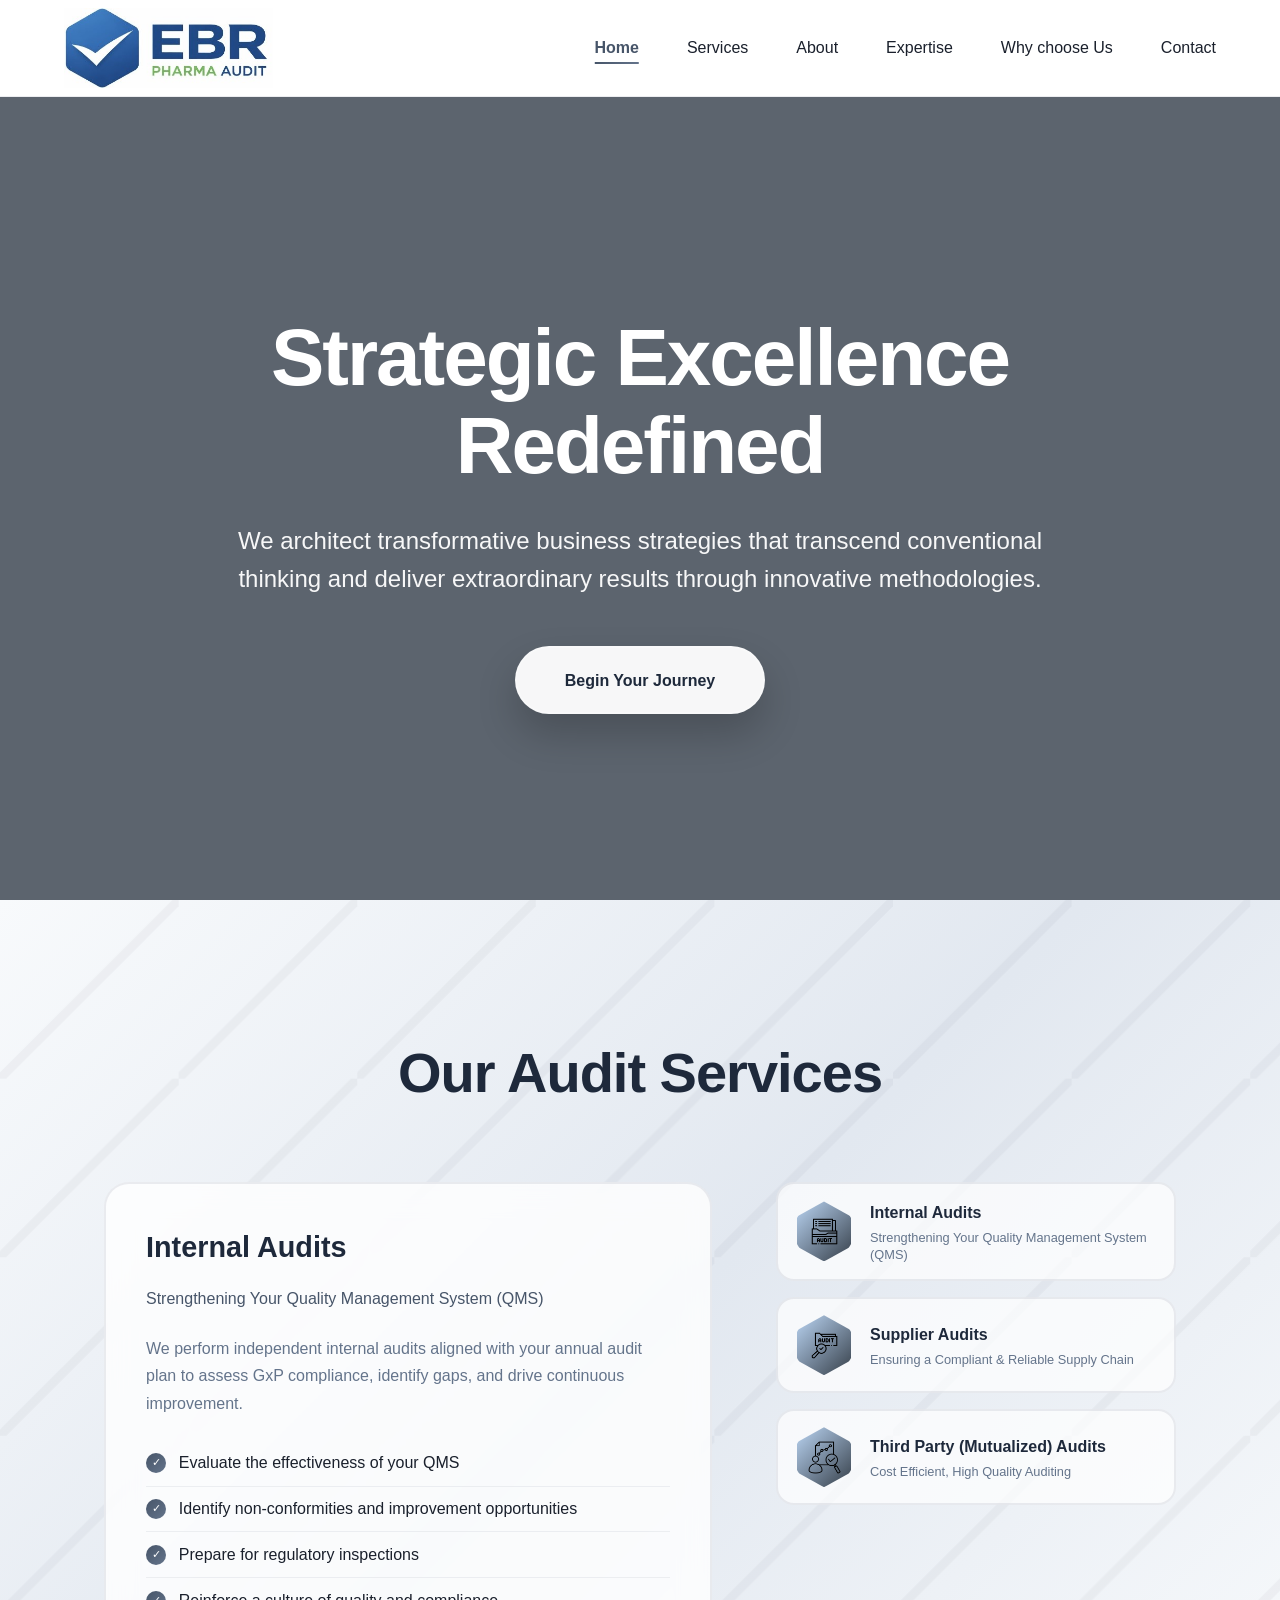
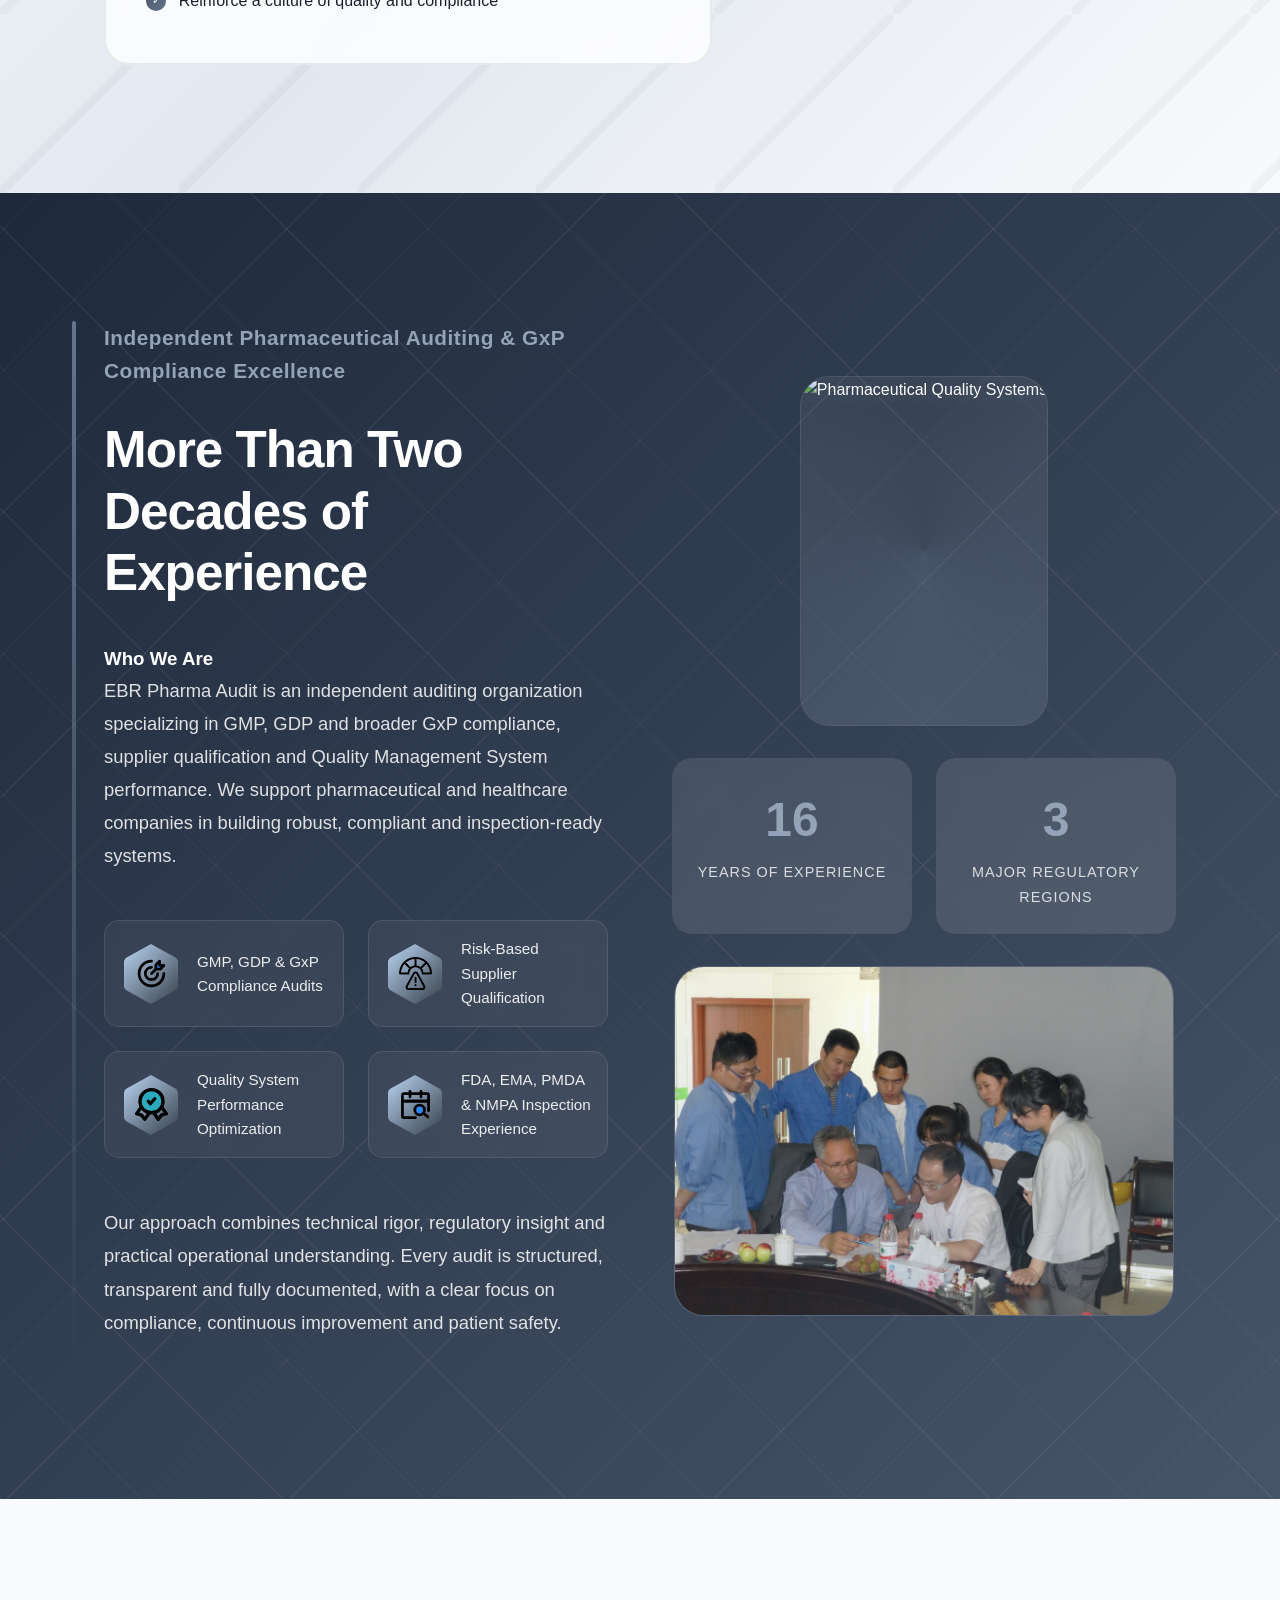
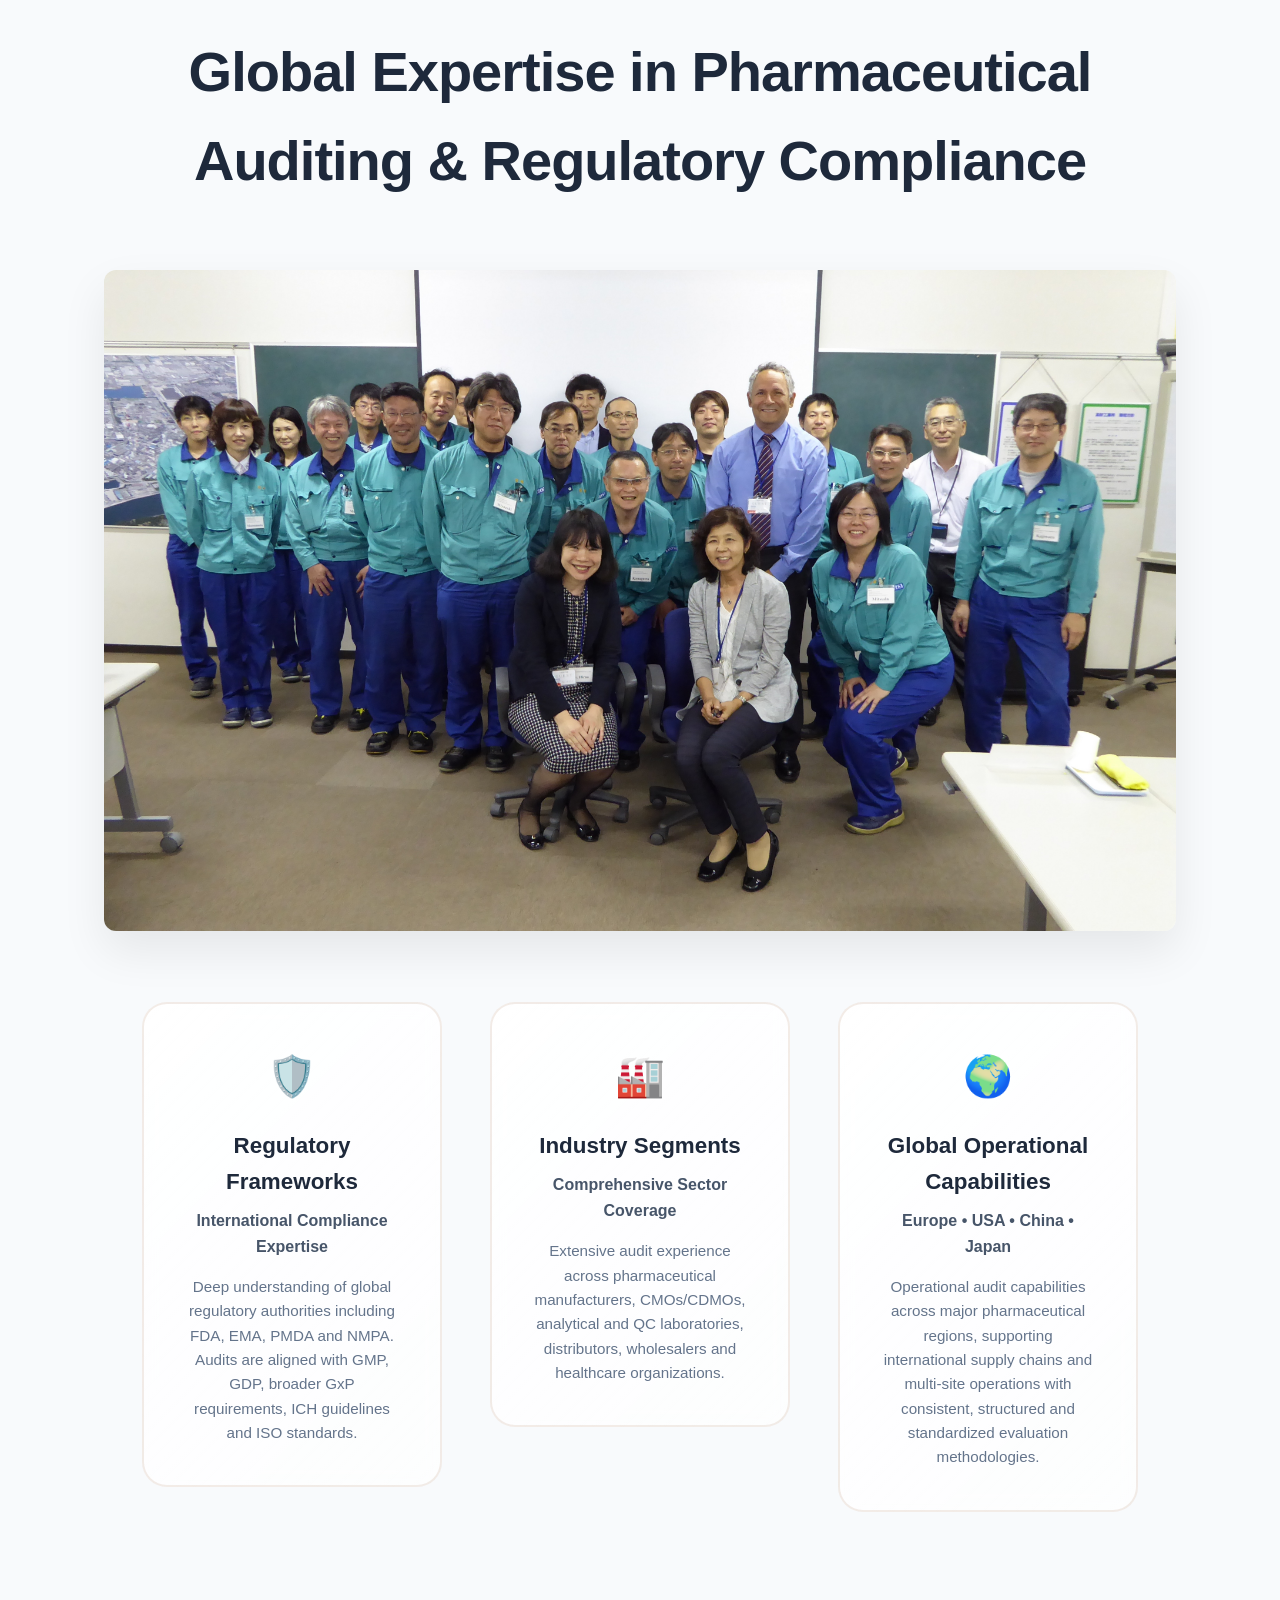
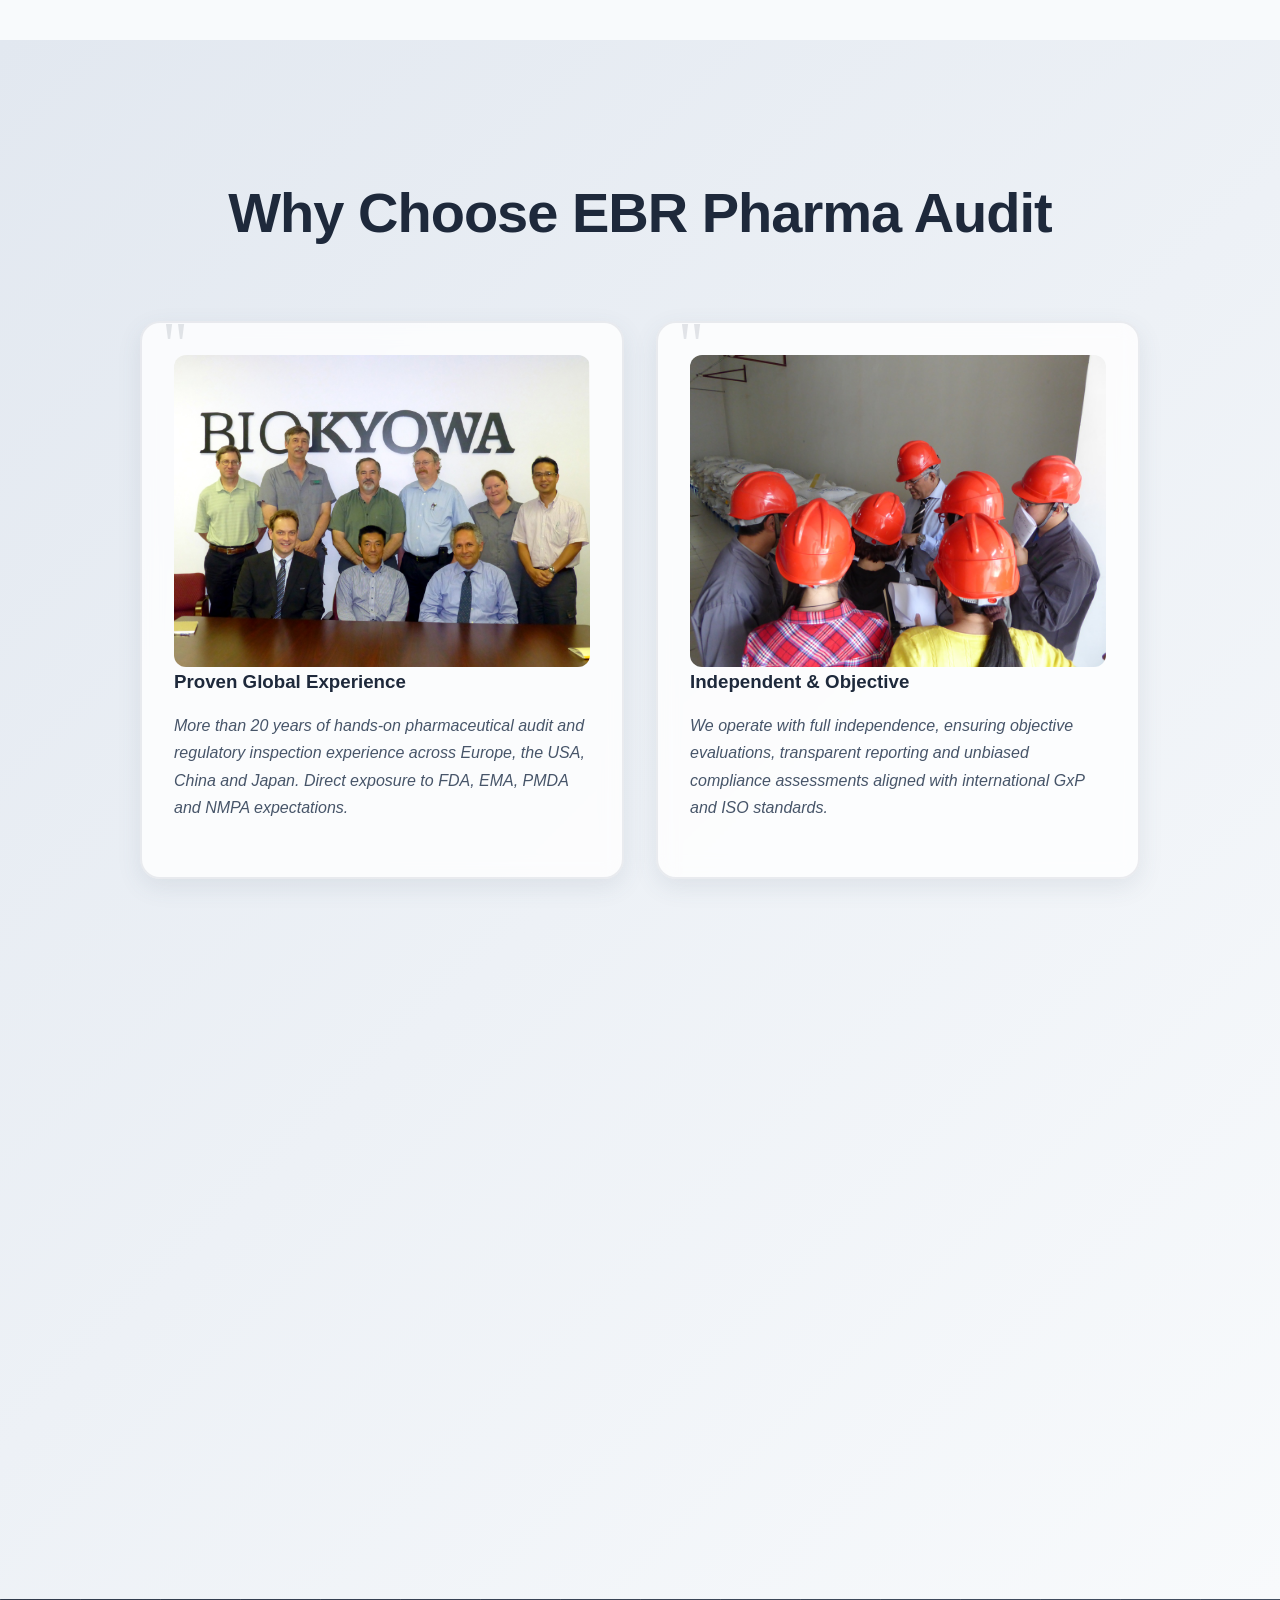
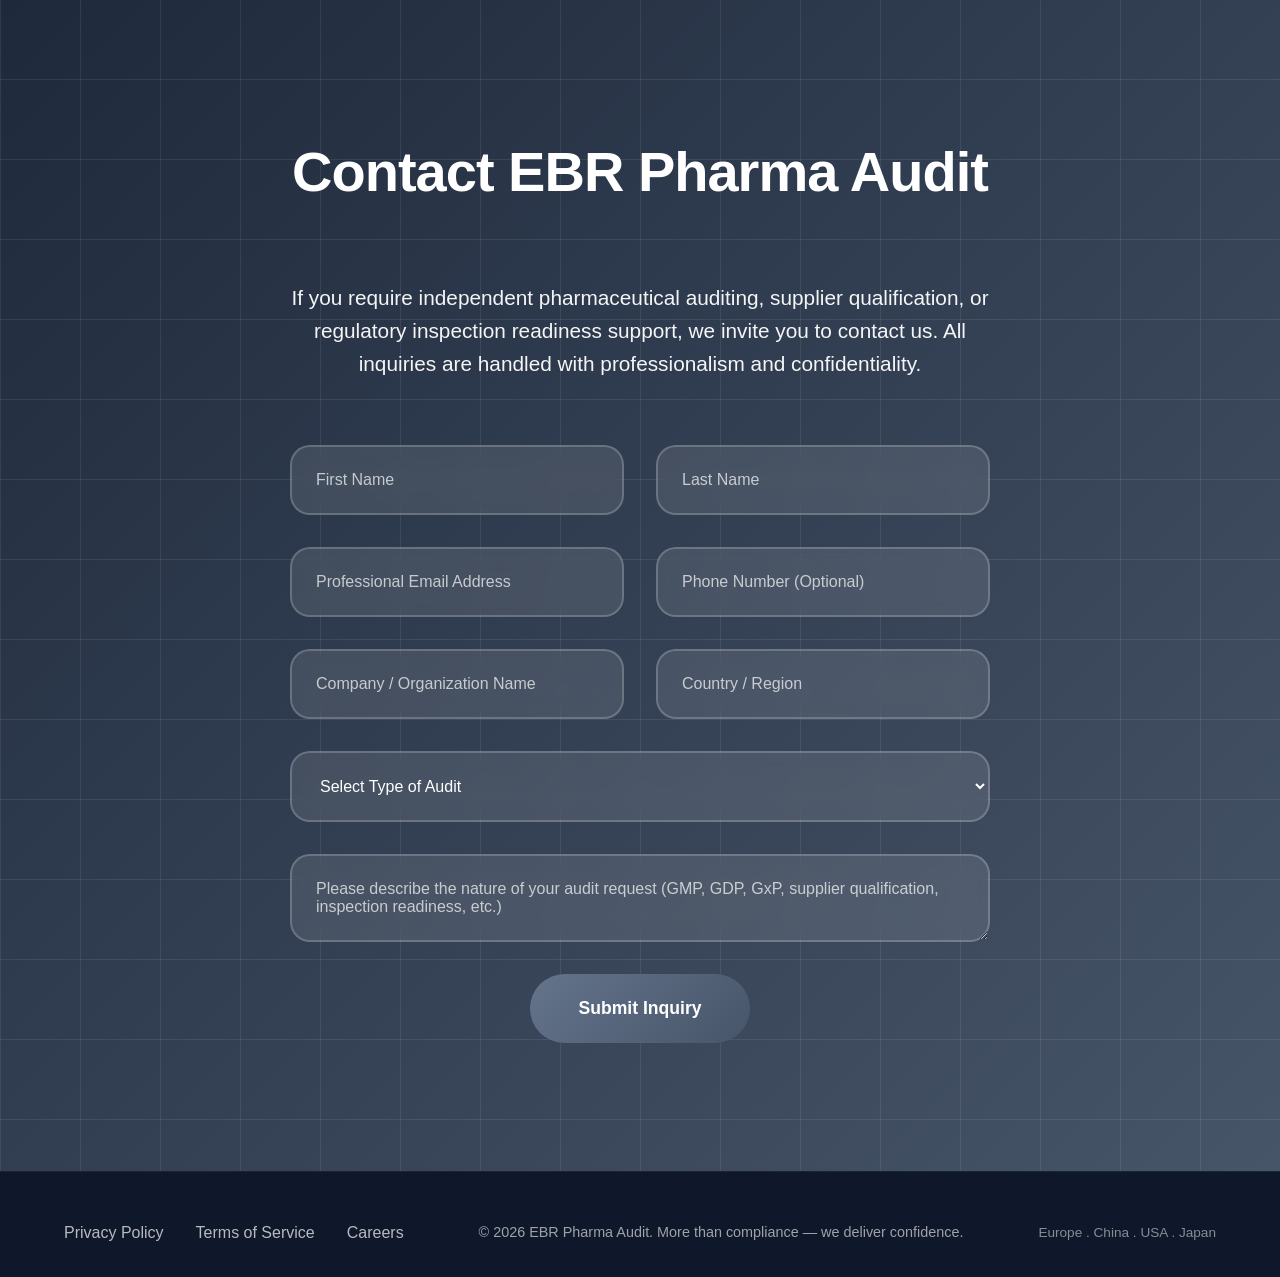
==== index.html @ 4304ccd1 "Add files via upload" ====
<!DOCTYPE html>
<html lang="en">

<head>
    <meta charset="UTF-8">
    <meta name="viewport" content="width=device-width, initial-scale=1.0">
    <title>>EBR Pharma Audit | GxP Compliance & Quality Systems</title>
    <link rel="stylesheet" href="tooplate-strategic-style.css">
</head>
<!--i had ti import teh script file again in teh beginning so it don't luggggggg in the end when editiing the formulat section 
<script src="tooplate-strategic-scripts.js"></script>  -->

<body>
    <!-- Navigation -->
    <nav class="navbar">
        <div class="nav-container">
            <a href="#home" class="logo">
                <img src="images/logo1.JPG" alt="EBR Pharma Audit Logo" class="logo-img">
            </a>

            <ul class="nav-links">
                <li><a href="#home">Home</a></li>
                <li><a href="#services">Services</a></li>
                <li><a href="#about">About</a></li>
                <li><a href="#expertises">Expertise</a></li>
                <li><a href="#why-us">Why choose Us </a></li>
                <li><a href="#contact">Contact</a></li>
            </ul>
            <div class="mobile-menu">
                <span></span>
                <span></span>
                <span></span>
            </div>
        </div>
    </nav>

    <!-- Hero Section -->
    <section id="home" class="hero">
        <video autoplay muted loop playsinline class="hero-video">
            <source src="images/Particles Blue Bokeh Dust Abstract Light Motion Titles Cinematic Background Loop 4K.mp4"
                type="video/mp4">
            Your browser does not support the video tag.
        </video>
        <div class="hero-content">
            <h1 id="hero-headline">Strategic Excellence<br>Redefined</h1>
            <p id="hero-paragraph">We architect transformative business strategies that transcend conventional thinking
                and deliver extraordinary results through innovative methodologies.</p>
            <a href="#services" class="cta-button">Begin Your Journey</a>
        </div>
    </section>

    <!-- Services Section -->
    <section id="services" class="services">
        <div class="section services-container">
            <h2 class="section-title fade-in">Our Audit Services</h2>
            <div class="services-layout">
                <div class="services-content">
                    <div class="service-details active" data-service="strategy">
                        <h3>Internal Audits </h3>
                        <div class="service-subtitle">Strengthening Your Quality Management System (QMS)</div>
                        <p>We perform independent internal audits aligned with your annual audit plan to assess GxP
                            compliance, identify gaps, and drive continuous improvement.
                        </p>

                        <ul class="service-features">
                            <li><span class="feature-check">✓</span> Evaluate the effectiveness of your QMS</li>
                            <li><span class="feature-check">✓</span> Identify non-conformities and improvement
                                opportunities</li>
                            <li><span class="feature-check">✓</span> Prepare for regulatory inspections</li>
                            <li><span class="feature-check">✓</span> Reinforce a culture of quality and compliance</li>
                        </ul>
                    </div>
                    <div class="service-details" data-service="digital">
                        <h3>Supplier Audits </h3>
                        <div class="service-subtitle">Ensuring a Compliant & Reliable Supply Chain</div>
                        <p>We conduct supplier qualification audits and supplier monitoring audits to evaluate the
                            compliance, reliability, and performance of your critical partners.</p>
                        <ul class="service-features">
                            <li><span class="feature-check">✓</span> Qualify new suppliers</li>
                            <li><span class="feature-check">✓</span> Lower costs for participating companies</li>
                            <li><span class="feature-check">✓</span> High quality, independent audit reports</li>
                            <li><span class="feature-check">✓</span>Consistent, standardized evaluation criteria</li>
                        </ul>
                    </div>
                    <div class="service-details" data-service="performance">
                        <h3>Third Party (Mutualized) Audits </h3>
                        <div class="service-subtitle">Cost Efficient, High Quality Auditing</div>
                        <p>One audit. Multiple beneficiaries. A smart, collaborative model that reduces workload and
                            costs for both auditing and audited companies — without compromising quality or regulatory
                            depth.</p>
                        <ul class="service-features">
                            <li><span class="feature-check">✓</span> Reduced audit burden for suppliers</li>
                            <li><span class="feature-check">✓</span> Lower costs for participating companies</li>
                            <li><span class="feature-check">✓</span> High quality, independent audit reports</li>
                            <li><span class="feature-check">✓</span>Consistent, standardized evaluation criteria</li>
                        </ul>

                    </div>



                </div>
                <div class="services-tabs">
                    <div class="service-tab " data-target="strategy">
                        <div class="feature-icon hex-icon">
                            <img src="images/audit_18124115.png" alt="">
                        </div>
                        <div class="tab-content">
                            <h4>Internal Audits</h4>
                            <p>Strengthening Your Quality Management System (QMS)</p>
                        </div>
                    </div>

                    <div class="service-tab " data-target="digital">
                        <div class="feature-icon hex-icon">
                            <img src="images/audit_18124126.png" alt="">
                        </div>
                        <div class="tab-content">
                            <h4>Supplier Audits</h4>
                            <p>Ensuring a Compliant & Reliable Supply Chain</p>
                        </div>
                    </div>
                    <div class="service-tab " data-target="performance">
                        <div class="feature-icon hex-icon">
                            <img src="images/audit_9718521.png" alt="">
                        </div>
                        <div class="tab-content">
                            <h4>Third Party (Mutualized) Audits</h4>
                            <p>Cost Efficient, High Quality Auditing</p>
                        </div>
                    </div>
                </div>
            </div>
        </div>
    </section>



    <!-- About Section -->
    <section id="about" class="about-section">
        <div class="section about fade-in">
            <div class="about-content">
                <div class="highlight">Independent Pharmaceutical Auditing & GxP Compliance Excellence
                </div>
                <h2>More Than Two Decades of Experience </h2>
                <h3> Who We Are </h3>
                <p>
                    EBR Pharma Audit is an independent auditing organization specializing in GMP, GDP and broader GxP
                    compliance, supplier qualification and Quality Management System performance. We support
                    pharmaceutical and healthcare companies in building robust, compliant and inspection-ready systems.
                </p>


                <div class="about-features">
                    <div class="feature-item">
                        <div class="feature-icon hex-icon">
                            <img src="images/trace-svgrepo-com.svg" alt="">
                        </div>
                        <div class="feature-text">GMP, GDP & GxP Compliance Audits</div>
                    </div>
                    <div class="feature-item">
                        <div class="feature-icon hex-icon">
                            <img src="images/acceptable-risk.png" alt="">
                        </div>
                        <div class="feature-text">Risk-Based Supplier Qualification</div>
                    </div>
                    <div class="feature-item">
                        <div class="feature-icon hex-icon">
                            <img src="images/quality-5-svgrepo-com.svg" alt="">
                        </div>
                        <div class="feature-text">Quality System Performance Optimization</div>
                    </div>
                    <div class="feature-item">
                        <div class="feature-icon hex-icon">
                            <img src="images/inspection-svgrepo-com.svg" alt="">
                        </div>
                        <div class="feature-text">FDA, EMA, PMDA & NMPA Inspection Experience</div>
                    </div>
                </div>



                <p>
                    Our approach combines technical rigor, regulatory insight and practical operational understanding.
                    Every audit is structured, transparent and fully documented, with a clear focus on compliance,
                    continuous improvement and patient safety.
                </p>
            </div>


            <div class="about-visual">
                <div class="about-image">
                    <img src="images/about-image-01.jpg" alt="Pharmaceutical Quality Systems">
                </div>

                <div class="stats">
                    <div class="stat">
                        <span class="stat-number counter" data-count="20">0</span>
                        <span class="stat-label">Years of Experience</span>
                    </div>
                    <div class="stat">
                        <span class="stat-number counter" data-count="4">0</span>
                        <span class="stat-label">Major Regulatory Regions</span>
                    </div>
                </div>

                <div class="about-image">
                    <img src="images/Anhui-Menovo_2012_32.JPG" alt="Pharmaceutical Quality Systems">
                </div>
            </div>
        </div>
    </section>



    <!-- Expertise Section -->
    <section id="expertises" class="team">
        <div class="section">
            <h2 class="section-title fade-in">
                Global Expertise in Pharmaceutical Auditing & Regulatory Compliance
            </h2>
            <!--   ..................i added expertise picture but it still needs some highlighting ................. -->
            <div class="expertise-image fade-in">
                <img src="images/2017_Kaneka-Audit_003.JPG" alt="Global Pharmaceutical Audit Operations">
            </div>

            <div class="team-grid">

                <!-- Regulatory Frameworks -->
                <div class="team-member fade-in">
                    <div class="member-card">
                        <div class="expertise-icon">
                            🛡️
                        </div>

                        <div class="member-info">
                            <h3>Regulatory Frameworks</h3>
                            <div class="member-role">International Compliance Expertise</div>
                            <p>
                                Deep understanding of global regulatory authorities including FDA, EMA, PMDA and NMPA.
                                Audits are aligned with GMP, GDP, broader GxP requirements, ICH guidelines and ISO
                                standards.
                            </p>
                        </div>
                    </div>
                </div>

                <!-- Industry Segments -->
                <div class="team-member fade-in">
                    <div class="member-card">
                        <div class="expertise-icon">
                            🏭
                        </div>

                        <div class="member-info">
                            <h3>Industry Segments</h3>
                            <div class="member-role">Comprehensive Sector Coverage</div>
                            <p>
                                Extensive audit experience across pharmaceutical manufacturers, CMOs/CDMOs,
                                analytical and QC laboratories, distributors, wholesalers and healthcare organizations.
                            </p>
                        </div>
                    </div>
                </div>

                <!-- Global Reach -->
                <div class="team-member fade-in">
                    <div class="member-card">
                        <div class="expertise-icon">
                            🌍
                        </div>

                        <div class="member-info">
                            <h3>Global Operational Capabilities</h3>
                            <div class="member-role">Europe • USA • China • Japan</div>
                            <p>
                                Operational audit capabilities across major pharmaceutical regions,
                                supporting international supply chains and multi-site operations
                                with consistent, structured and standardized evaluation methodologies.
                            </p>
                        </div>
                    </div>
                </div>

            </div>
        </div>
    </section>



    <!-- Why Choose Us Section -->
    <section id="why-us" class="testimonials">
        <div class="section">

            <h2 class="section-title fade-in">
                Why Choose EBR Pharma Audit
            </h2>

            <div class="testimonials-container">

                <!-- Experience -->
                <div class="testimonial fade-in">
                    <div class="testimonial-content">
                        <div class="why-image">
                            <img src="images/2013-04-30_Biokyowa-002.jpg" alt="Global Pharmaceutical Audit">
                        </div>
                        <h3>Proven Global Experience</h3>

                        <p class="testimonial-text">
                            More than 20 years of hands-on pharmaceutical audit and regulatory inspection
                            experience across Europe, the USA, China and Japan.
                            Direct exposure to FDA, EMA, PMDA and NMPA expectations.
                        </p>

                    </div>
                </div>

                <!-- Independence -->
                <div class="testimonial fade-in">
                    <div class="testimonial-content">
                        <div class="why-image">
                            <img src="images/Wildwind 2015_15.JPG" alt="Global Pharmaceutical Audit">
                        </div>
                        <h3>Independent & Objective</h3>

                        <p class="testimonial-text">
                            We operate with full independence, ensuring objective evaluations,
                            transparent reporting and unbiased compliance assessments aligned
                            with international GxP and ISO standards.
                        </p>

                    </div>
                </div>

                <!-- Risk-Based -->
                <div class="testimonial fade-in">
                    <div class="testimonial-content">
                        <div class="why-image">
                            <img src="images/YONGDA_2012_74.JPG" alt="Global Pharmaceutical Audit">
                        </div>
                        <h3>Risk-Based & Structured Methodology</h3>

                        <p class="testimonial-text">
                            Our audits are systematic, evidence-driven and fully documented.
                            We focus not only on regulatory compliance, but also on
                            strengthening process robustness and long-term inspection readiness.
                        </p>

                    </div>
                </div>

                <!-- Value -->
                <div class="testimonial fade-in">
                    <div class="testimonial-content">
                        <div class="why-image">
                            <img src="images/Wildwind 2015_74.JPG" alt="Global Pharmaceutical Audit">
                        </div>
                        <h3>More Than Compliance — We Deliver Confidence</h3>

                        <p class="testimonial-text">
                            We do not simply identify gaps. We provide practical,
                            technically sound recommendations that enhance quality systems,
                            supplier networks and operational resilience.
                        </p>

                    </div>
                </div>

            </div>
        </div>
    </section>

    <!-- Contact Section -->
    <section id="contact" class="contact">
        <div class="section">

            <h2 class="section-title fade-in">
                Contact EBR Pharma Audit
            </h2>

            <div class="contact-content">

                <p>
                    If you require independent pharmaceutical auditing, supplier qualification,
                    or regulatory inspection readiness support, we invite you to contact us.
                    All inquiries are handled with professionalism and confidentiality.
                </p>

                <form class="contact-form fade-in">

                    <div class="form-group">
                        <input type="text" name="first_name" placeholder="First Name" required>
                        <input type="text" name="last_name" placeholder="Last Name" required>
                    </div>

                    <div class="form-group">
                        <input type="email" name="email" placeholder="Professional Email Address" required>
                        <input type="tel" name="pnone" placeholder="Phone Number (Optional)">
                    </div>
                    <div class="form-group">
                        <input type="text" name="company" placeholder="Company / Organization Name">
                        <input type="text" name="country" placeholder="Country / Region " required>
                    </div>

                    <select name="audit_type" required class="form-select">
                        <option value="" disabled selected>Select Type of Audit</option>
                        <option value="Internal Audit">Internal Audit</option>
                        <option value="Supplier Audit">Supplier Audit</option>
                        <option value="Third Party Mutualized Audit">Third Party Mutualized Audit</option>
                        <option value="GxP Compliance Audit">GxP Compliance Audit</option>
                        <option value="Other">Other</option>
                    </select>

                    <textarea name="message"
                        placeholder="Please describe the nature of your audit request (GMP, GDP, GxP, supplier qualification, inspection readiness, etc.)"
                        required></textarea>



                    <button type="submit" class="submit-btn">
                        Submit Inquiry
                    </button>

                </form>

            </div>
        </div>
    </section>

    <!--.......... the formulat script ...........-->
    <script type="text/javascript" src="https://cdn.jsdelivr.net/npm/@emailjs/browser@4/dist/email.min.js"></script>

    <script type="text/javascript">
        emailjs.init('DhjRmTDU6Mcwx3dSU')   //use ur private key here 
    </script>
    <script src="tooplate-strategic-scripts.js"></script>






    <!-- Footer -->
    <footer class="footer">
        <div class="footer-content">
            <div class="footer-links">
                <a href="#privacy">Privacy Policy</a>
                <a href="#terms">Terms of Service</a>
                <a href="#careers">Careers</a>
            </div>
            <div class="footer-copyright">
                © 2026 EBR Pharma Audit. More than compliance — we deliver confidence.
            </div>
            <div class="footer-design">
                Europe . China . USA . Japan
            </div>
        </div>
    </footer>
</body>

</html>
---- tooplate-strategic-style.css ----
@charset "utf-8";
/* CSS Document */

* {
	margin: 0;
	padding: 0;
	box-sizing: border-box;
}

body {
	font-family: -apple-system, BlinkMacSystemFont, 'Segoe UI', Roboto, sans-serif;
	line-height: 1.6;
	color: #1a202c;
	overflow-x: hidden;
	background: #f8fafc;
}

/* Navigation */
.navbar {
	position: fixed;
	top: 0;
	width: 100%;
	background: #FFFFFF;

	padding: 0.5rem 5%;
	z-index: 1000;
	transition: all 0.3s ease;
	border-bottom: 1px solid rgba(50, 57, 66, 0.1);
}

.nav-container {
	display: flex;
	justify-content: space-between;
	align-items: center;
	max-width: 1200px;
	margin: 0 auto;
}

/*......................otehr part..........*/


.logo {
	display: flex;
	align-items: center;
	gap: 10px;
	text-decoration: none;
}

.logo-img {
	height: 80px;
	width: auto;
	object-fit: contain;
}

.logo-text {
	font-weight: 600;
	font-size: 18px;
	color: #1e293b;
}



/*...................*/
.logo:hover {
	transform: scale(1.05);
}

.logo-icon {
	width: 32px;
	height: 32px;
	background: linear-gradient(135deg, #475569, #64748b);
	border-radius: 8px;
	display: flex;
	align-items: center;
	justify-content: center;
	color: white;
	font-size: 1rem;
	flex-shrink: 0;
}

.nav-links {
	display: flex;
	list-style: none;
	gap: 3rem;
}

.nav-links a {
	text-decoration: none;
	color: #1a202c;
	font-weight: 500;
	transition: all 0.3s ease;
	position: relative;
	padding: 0.5rem 0;
}

.nav-links a:hover {
	color: #475569;
}

.nav-links a::after {
	content: '';
	position: absolute;
	width: 0;
	height: 2px;
	bottom: 0;
	left: 50%;
	transform: translateX(-50%);
	background: linear-gradient(135deg, #475569, #64748b);
	transition: width 0.3s ease;
}

.nav-links a:hover::after,
.nav-links a.active::after {
	width: 100%;
}

.nav-links a.active {
	color: #475569;
	font-weight: 600;
}

.mobile-menu {
	display: none;
	flex-direction: column;
	cursor: pointer;
}

.mobile-menu span {
	width: 28px;
	height: 3px;
	background: #475569;
	margin: 4px 0;
	transition: 0.3s;
	border-radius: 2px;
}

.hero {
	position: relative;
	height: 100vh;
	min-height: 600px;
	overflow: hidden;
	display: flex;
	align-items: center;
	justify-content: center;
	text-align: center;
	color: white;
}

/* Video Background */
.hero-video {
	position: absolute;
	top: 50%;
	left: 50%;
	width: 100%;
	height: 100%;
	object-fit: cover;
	transform: translate(-50%, -50%) scale(1.05);
	z-index: 0;
	filter: brightness(0.6);
	/* darken video */
}

/* Dark Overlay */
.hero::after {
	content: "";
	position: absolute;
	inset: 0;
	background: rgba(10, 20, 35, 0.65);
	z-index: 1;
}

/* Keep Text Above */
.hero-content {
	position: relative;
	z-index: 2;
}

@keyframes gridMove {
	0% {
		transform: translate(0, 0);
	}

	100% {
		transform: translate(60px, 60px);
	}
}

.hero-content {
	max-width: 900px;
	padding: 0 2rem;
	margin-top: 8rem;
	transform: translateY(50px);
	opacity: 0;
	animation: fadeInUp 1.2s ease forwards;
	z-index: 2;
	position: relative;
}

@keyframes fadeInUp {
	to {
		transform: translateY(0);
		opacity: 1;
	}
}

.hero h1 {
	font-size: clamp(2.8rem, 7vw, 5rem);
	font-weight: 700;
	margin-bottom: 2rem;
	line-height: 1.1;
	letter-spacing: -2px;
}

.hero p {
	font-size: clamp(1.2rem, 3vw, 1.5rem);
	margin-bottom: 3rem;
	opacity: 0.95;
	font-weight: 300;
}

/* Add this to your existing CSS */
.hero-content h1,
.hero-content p {
	transition: opacity 0.5s ease-in-out;
}

.text-fade-out {
	opacity: 0;
}

.cta-button {
	display: inline-block;
	padding: 1.2rem 3rem;
	background: rgba(255, 255, 255, 0.95);
	color: #1e293b;
	text-decoration: none;
	font-weight: 700;
	border-radius: 60px;
	transition: all 0.4s ease;
	box-shadow: 0 20px 40px rgba(0, 0, 0, 0.2);
	backdrop-filter: blur(10px);
	border: 2px solid rgba(255, 255, 255, 0.3);
}

.cta-button:hover {
	transform: translateY(-5px) scale(1.05);
	box-shadow: 0 30px 60px rgba(0, 0, 0, 0.3);
	background: rgba(255, 255, 255, 1);
}

/*
.geometric-shapes {
	position: absolute;
	top: 0;
	left: 0;
	width: 100%;
	height: 100%;
	overflow: hidden;
	pointer-events: none;
	z-index: 1;
}

.geo-shape {
	position: absolute;
	opacity: 0.15;
}

.geo-shape:nth-child(1) {
	top: 20%;
	left: 15%;
	width: 120px;
	height: 120px;
	background: linear-gradient(45deg, #fff, transparent);
	clip-path: polygon(30% 0%, 70% 0%, 100% 30%, 100% 70%, 70% 100%, 30% 100%, 0% 70%, 0% 30%);
	animation: float 12s ease-in-out infinite;
}

.geo-shape:nth-child(2) {
	top: 15%;
	right: 20%;
	width: 100px;
	height: 100px;
	background: linear-gradient(135deg, #fff, transparent);
	clip-path: polygon(50% 0%, 61% 35%, 98% 35%, 68% 57%, 79% 91%, 50% 70%, 21% 91%, 32% 57%, 2% 35%, 39% 35%);
	animation: float 10s ease-in-out infinite reverse;
}

.geo-shape:nth-child(3) {
	top: 60%;
	left: 10%;
	width: 80px;
	height: 80px;
	background: linear-gradient(90deg, #fff, transparent);
	clip-path: polygon(25% 0%, 75% 0%, 100% 50%, 75% 100%, 25% 100%, 0% 50%);
	animation: float 8s ease-in-out infinite;
}

.geo-shape:nth-child(4) {
	top: 70%;
	right: 15%;
	width: 90px;
	height: 90px;
	background: linear-gradient(180deg, #fff, transparent);
	clip-path: polygon(50% 0%, 90% 20%, 100% 60%, 75% 100%, 25% 100%, 0% 60%, 10% 20%);
	animation: float 14s ease-in-out infinite;
}

.geo-shape:nth-child(5) {
	top: 35%;
	left: 50%;
	transform: translateX(-50%);
	width: 110px;
	height: 110px;
	background: linear-gradient(270deg, #fff, transparent);
	clip-path: polygon(50% 0%, 83% 12%, 100% 43%, 94% 78%, 68% 100%, 32% 100%, 6% 78%, 0% 43%, 17% 12%);
	animation: float 9s ease-in-out infinite;
}

@keyframes float {

	0%,
	100% {
		transform: translateY(0px) rotate(0deg);
	}

	50% {
		transform: translateY(-30px) rotate(180deg);
	}
}
*/
/* Section Styles */
.section {
	padding: 8rem 5%;
	max-width: 1200px;
	margin: 0 auto;
}

.section-title {
	text-align: center;
	font-size: clamp(2.5rem, 5vw, 3.5rem);
	font-weight: 800;
	margin-bottom: 4rem;
	color: #1e293b;
	opacity: 0;
	transform: translateY(30px);
	transition: all 0.8s ease;
	letter-spacing: -1px;
}

.section-title.animate {
	opacity: 1;
	transform: translateY(0);
}

/* Services Section - Tab Layout */
.services {
	background: linear-gradient(135deg, #f8fafc 0%, #e2e8f0 50%, #f8fafc 100%);
	position: relative;
}

.services::before {
	content: '';
	position: absolute;
	top: 0;
	left: 0;
	right: 0;
	bottom: 0;
	background: url('data:image/svg+xml,<svg xmlns="http://www.w3.org/2000/svg" viewBox="0 0 100 100"><defs><pattern id="diagonals" width="20" height="20" patternUnits="userSpaceOnUse"><path d="M0,20 L20,0" stroke="rgba(71,85,105,0.05)" stroke-width="1"/></pattern></defs><rect width="100" height="100" fill="url(%23diagonals)"/></svg>');
}

.services-container {
	position: relative;
	z-index: 2;
}

.services-layout {
	display: grid;
	grid-template-columns: 1fr 400px;
	gap: 4rem;
	margin-top: 4rem;
	align-items: start;
}

.services-content {
	background: rgba(255, 255, 255, 0.8);
	border-radius: 25px;
	padding: 2.5rem;
	backdrop-filter: blur(15px);
	border: 2px solid rgba(71, 85, 105, 0.1);
	min-height: 400px;
	transition: all 0.5s ease;
}

.service-details {
	opacity: 0;
	transform: translateY(20px);
	transition: all 0.5s ease;
	display: none;
}

.service-details.active {
	opacity: 1;
	transform: translateY(0);
	display: block;
}

.service-details h3 {
	font-size: 1.8rem;
	font-weight: 800;
	margin-bottom: 1rem;
	color: #1e293b;
}

.service-details .service-subtitle {
	font-size: 1rem;
	color: #475569;
	margin-bottom: 1.5rem;
	font-weight: 500;
}

.service-details p {
	color: #64748b;
	line-height: 1.7;
	font-size: 1rem;
	margin-bottom: 1.5rem;
}

.service-features {
	list-style: none;
	padding: 0;
	margin-top: 1.5rem;
}

.service-features li {
	display: flex;
	align-items: center;
	gap: 0.8rem;
	padding: 0.6rem 0;
	border-bottom: 1px solid rgba(71, 85, 105, 0.08);
}

.service-features li:last-child {
	border-bottom: none;
}

.feature-check {
	width: 20px;
	height: 20px;
	background: linear-gradient(135deg, #475569, #64748b);
	border-radius: 50%;
	display: flex;
	align-items: center;
	justify-content: center;
	color: white;
	font-size: 0.7rem;
	flex-shrink: 0;
}

.services-tabs {
	display: flex;
	flex-direction: column;
	gap: 1rem;
}

.service-tab {
	background: rgba(255, 255, 255, 0.7);
	border: 2px solid rgba(71, 85, 105, 0.1);
	border-radius: 18px;
	padding: 1rem;
	cursor: pointer;
	transition: all 0.3s ease;
	position: relative;
	overflow: hidden;
	display: flex;
	align-items: center;
	gap: 1rem;
}

.service-tab:hover,
.service-tab.active {
	background: rgba(255, 255, 255, 0.9);
	border-color: rgba(71, 85, 105, 0.3);
	transform: translateX(10px);
	box-shadow: 0 10px 30px rgba(71, 85, 105, 0.15);
}

.service-tab.active {
	background: rgba(71, 85, 105, 0.1);
	border-color: rgba(71, 85, 105, 0.4);
}

.service-tab::before {
	content: '';
	position: absolute;
	left: 0;
	top: 0;
	bottom: 0;
	width: 0;
	background: linear-gradient(135deg, #475569, #64748b);
	transition: width 0.3s ease;
}

.service-tab.active::before {
	width: 4px;
}

.tab-icon {
	font-size: 2rem;
	flex-shrink: 0;
	width: 50px;
	height: 50px;
	background: linear-gradient(135deg, rgba(71, 85, 105, 0.1), rgba(100, 116, 139, 0.1));
	border-radius: 12px;
	display: flex;
	align-items: center;
	justify-content: center;
	transition: all 0.3s ease;
}

.tab-content {
	flex: 1;
	min-width: 0;
}

.service-tab h4 {
	font-size: 1rem;
	font-weight: 700;
	color: #1e293b;
	margin-bottom: 0.3rem;
	position: relative;
	z-index: 2;
}

.service-tab p {
	color: #64748b;
	font-size: 0.8rem;
	line-height: 1.3;
	position: relative;
	z-index: 2;
}

.service-tab:hover .tab-icon,
.service-tab.active .tab-icon {
	background: linear-gradient(135deg, #475569, #64748b);
	color: white;
	transform: scale(1.05);
}

/* About Section - Enhanced Split Design */
.about-section {
	background: linear-gradient(135deg, #1e293b 0%, #475569 100%);
	color: white;
	position: relative;
	overflow: hidden;
}

/* This is the new code for the diagonal grid */
.about-section::before {
	content: '';
	position: absolute;
	top: 0;
	left: 0;
	right: 0;
	bottom: 0;
	z-index: 1;
	/* Ensure grid is behind content */
	background-image:
		repeating-linear-gradient(45deg,
			rgba(255, 255, 255, 0.06),
			rgba(255, 255, 255, 0.06) 1px,
			transparent 1px,
			transparent 100px),
		repeating-linear-gradient(-45deg,
			rgba(255, 255, 255, 0.06),
			rgba(255, 255, 255, 0.06) 1px,
			transparent 1px,
			transparent 100px);
}

.about {
	display: grid;
	grid-template-columns: 1fr 1fr;
	gap: 4rem;
	align-items: center;
	position: relative;
	z-index: 2;
}

.about-content {
	position: relative;
}

.about-content::before {
	content: '';
	position: absolute;
	left: -2rem;
	top: 0;
	bottom: 0;
	width: 4px;
	background: linear-gradient(to bottom, #64748b, transparent);
	border-radius: 2px;
}

.about-content h2 {
	font-size: clamp(2.2rem, 4vw, 3.2rem);
	font-weight: 800;
	margin-bottom: 2.5rem;
	color: white;
	letter-spacing: -1px;
	line-height: 1.2;
}

.about-content .highlight {
	color: #94a3b8;
	font-weight: 600;
	font-size: 1.3rem;
	margin-bottom: 2rem;
	letter-spacing: 0.5px;
}

.about-content p {
	color: rgba(255, 255, 255, 0.85);
	margin-bottom: 2rem;
	font-size: 1.15rem;
	line-height: 1.8;
}

.about-content a {
	color: #94a3b8;
	text-decoration: none;
	font-weight: 600;
	background: linear-gradient(135deg, #94a3b8, #cbd5e1);
	-webkit-background-clip: text;
	-webkit-text-fill-color: transparent;
	background-clip: text;
	position: relative;
	transition: all 0.3s ease;
}

.about-content a::after {
	content: '';
	position: absolute;
	width: 100%;
	height: 2px;
	bottom: -2px;
	left: 0;
	background: linear-gradient(135deg, #94a3b8, #cbd5e1);
	transform: scaleX(0);
	transform-origin: right;
	transition: transform 0.3s ease;
}

.about-content a:hover::after {
	transform: scaleX(1);
	transform-origin: left;
}

.about-content a:hover {
	opacity: 0.8;
}

.about-features {
	display: grid;
	grid-template-columns: repeat(2, 1fr);
	gap: 1.5rem;
	margin: 3rem 0;
}

.feature-item {
	display: flex;
	align-items: center;
	gap: 1rem;
	padding: 1rem;
	background: rgba(255, 255, 255, 0.05);
	border-radius: 15px;
	backdrop-filter: blur(10px);
	border: 1px solid rgba(255, 255, 255, 0.1);
	transition: all 0.3s ease;
}

.feature-item:hover {
	background: rgba(255, 255, 255, 0.08);
	transform: translateX(5px);
}

.feature-icon {
	width: 40px;
	height: 40px;
	background: linear-gradient(135deg, #64748b, #94a3b8);
	border-radius: 50%;
	display: flex;
	align-items: center;
	justify-content: center;
	font-size: 1.2rem;
	flex-shrink: 0;
}

.feature-text {
	color: rgba(255, 255, 255, 0.9);
	font-weight: 500;
	font-size: 0.95rem;
}

.stats {
	display: grid;
	grid-template-columns: repeat(2, 1fr);
	gap: 1.5rem;
	margin-top: 0;
}

/*
.stat:first-child {
	grid-column: 1 / -1;
}
*/
.stat {
	text-align: center;
	padding: 1.5rem;
	background: rgba(255, 255, 255, 0.1);
	border-radius: 20px;
	backdrop-filter: blur(10px);
	transition: all 0.3s ease;
}

.stat:hover {
	transform: scale(1.05);
	background: rgba(255, 255, 255, 0.15);
}

.stat-number {
	font-size: 3rem;
	font-weight: 900;
	color: #94a3b8;
	display: block;
}

.stat-label {
	color: rgba(255, 255, 255, 0.8);
	font-size: 0.9rem;
	text-transform: uppercase;
	letter-spacing: 1px;
	margin-top: 0.5rem;
}

.about-visual {
	position: relative;
	display: flex;
	flex-direction: column;
	gap: 2rem;
}

.about-image {
	position: relative;
	height: 350px;
	max-width: 500px;
	margin: 0 auto;
	background: rgba(255, 255, 255, 0.05);
	border-radius: 30px;
	overflow: hidden;
	border: 1px solid rgba(255, 255, 255, 0.1);
}

.about-image img {
	width: 100%;
	height: 100%;
	object-fit: cover;
	border-radius: 30px;
}

.about-image::before {
	content: '';
	position: absolute;
	top: -50%;
	left: -50%;
	width: 200%;
	height: 200%;
	background: conic-gradient(from 0deg, transparent, rgba(100, 116, 139, 0.3), transparent);
	animation: rotate 25s linear infinite;
	z-index: 1;
}

/*
.visual-shapes {
	position: absolute;
	top: 0;
	left: 0;
	right: 0;
	bottom: 0;
	z-index: 3;
}

.visual-shape {
	position: absolute;
	background: rgba(0, 0, 0, 0.9);
	border-radius: 50%;
	animation: floatSlow 15s ease-in-out infinite;
}

.visual-shape:nth-child(1) {
	width: 140px;
	height: 140px;
	top: 20%;
	left: 20%;
	animation-delay: -2s;
}

.visual-shape:nth-child(2) {
	width: 80px;
	height: 80px;
	top: 60%;
	right: 30%;
	animation-delay: -5s;
}

.visual-shape:nth-child(3) {
	width: 160px;
	height: 160px;
	bottom: 25%;
	left: 30%;
	animation-delay: -8s;
}

@keyframes floatSlow {

	0%,
	100% {
		transform: translateY(0px) rotate(0deg);
		opacity: 0.1;
	}

	50% {
		transform: translateY(-20px) rotate(180deg);
		opacity: 0.2;
	}
}
*/
/* Team Section - Hexagonal Layout */
.team {
	background: #f8fafc;
	position: relative;
}

.team-grid {
	display: flex;
	justify-content: center;
	flex-wrap: wrap;
	gap: 3rem;
	margin-top: 4rem;
}

.team-member {
	width: 300px;
	position: relative;
	opacity: 0;
	transform: translateY(40px);
	transition: all 0.6s ease;
}

.team-member.animate {
	opacity: 1;
	transform: translateY(0);
}

.member-card {
	background: linear-gradient(135deg, rgba(255, 255, 255, 0.9), rgba(255, 255, 255, 0.7));
	border-radius: 25px;
	padding: 2.5rem;
	text-align: center;
	position: relative;
	overflow: hidden;
	backdrop-filter: blur(10px);
	border: 2px solid rgba(139, 69, 19, 0.1);
	transition: all 0.5s ease;
}

.member-card:hover {
	transform: translateY(-10px) rotate(-2deg);
	border-color: rgba(71, 85, 105, 0.3);
	box-shadow: 0 20px 40px rgba(71, 85, 105, 0.2);
}

.member-card::before {
	content: '';
	position: absolute;
	top: 0;
	left: -100%;
	width: 100%;
	height: 100%;
	background: linear-gradient(90deg, transparent, rgba(100, 116, 139, 0.1), transparent);
	transition: left 0.5s ease;
}

.member-card:hover::before {
	left: 100%;
}

.member-avatar {
	width: 144px;
	height: 144px;
	background: linear-gradient(135deg, #1e293b, #475569, #64748b);
	border-radius: 50%;
	display: flex;
	align-items: center;
	justify-content: center;
	margin: 0 auto 1.5rem;
	font-size: 2.5rem;
	color: white;
	position: relative;
	z-index: 2;
	overflow: hidden;
}

.member-avatar img {
	width: 100%;
	height: 100%;
	object-fit: cover;
	border-radius: 50%;
}

.member-info h3 {
	font-size: 1.4rem;
	font-weight: 700;
	margin-bottom: 0.5rem;
	color: #1e293b;
	position: relative;
	z-index: 2;
}

.member-role {
	color: #475569;
	font-weight: 600;
	margin-bottom: 1rem;
	position: relative;
	z-index: 2;
}

.member-info p {
	color: #64748b;
	font-size: 0.95rem;
	line-height: 1.6;
	position: relative;
	z-index: 2;
}

/* Testimonials Section - Overlapping Layout */
.testimonials {
	background: linear-gradient(135deg, #e2e8f0 0%, #f8fafc 100%);
	position: relative;
	overflow: hidden;
}

.testimonials-container {
	position: relative;
	margin-top: 3rem;
	display: grid;
	grid-template-columns: repeat(auto-fit, minmax(400px, 1fr));
	gap: 2rem;
	max-width: 1000px;
	margin-left: auto;
	margin-right: auto;
}

.testimonial {
	position: relative;
	opacity: 0;
	transform: translateY(30px);
	transition: all 0.6s ease;
}

.testimonial.animate {
	opacity: 1;
	transform: translateY(0);
}

.testimonial-content {
	background: rgba(255, 255, 255, 0.8);
	padding: 2rem;
	border-radius: 20px;
	position: relative;
	backdrop-filter: blur(10px);
	border: 2px solid rgba(71, 85, 105, 0.1);
	box-shadow: 0 8px 25px rgba(71, 85, 105, 0.1);
	height: 100%;
	display: flex;
	flex-direction: column;
	justify-content: space-between;
}

.testimonial-content::before {
	content: '"';
	position: absolute;
	top: -10px;
	left: 20px;
	font-size: 4rem;
	color: rgba(71, 85, 105, 0.15);
	font-family: Georgia, serif;
	line-height: 1;
}

.testimonial-text {
	color: #1e293b;
	font-style: italic;
	margin-bottom: 1.5rem;
	font-size: 1rem;
	line-height: 1.6;
	position: relative;
	z-index: 2;
	flex-grow: 1;
}

.testimonial-author {
	display: flex;
	align-items: center;
	gap: 1rem;
	position: relative;
	z-index: 2;
	margin-top: auto;
}

.author-avatar {
	width: 50px;
	height: 50px;
	border-radius: 50%;
	background: linear-gradient(135deg, #475569, #64748b);
	display: flex;
	align-items: center;
	justify-content: center;
	color: white;
	font-weight: 700;
	font-size: 1rem;
	flex-shrink: 0;
}

.author-info h4 {
	font-weight: 700;
	color: #1e293b;
	margin-bottom: 0.2rem;
	font-size: 0.95rem;
}

.author-info span {
	color: #475569;
	font-size: 0.85rem;
}

/* Contact Section - Futuristic Form */
.contact {
	background: linear-gradient(135deg, #1e293b 0%, #475569 100%);
	color: white;
	position: relative;
	overflow: hidden;
}

.contact::before {
	content: '';
	position: absolute;
	top: 0;
	left: 0;
	right: 0;
	bottom: 0;
	background-image:
		linear-gradient(rgba(255, 255, 255, 0.08) 1px, transparent 1px),
		linear-gradient(90deg, rgba(255, 255, 255, 0.08) 1px, transparent 1px);
	background-size: 80px 80px;
	background-position: 0 0, 0 0;
	animation: contactGridMove 30s linear infinite;
}

@keyframes contactGridMove {
	0% {
		transform: translate(0, 0);
	}

	100% {
		transform: translate(80px, 80px);
	}
}

@keyframes zigzagMove {
	0% {
		transform: translate(0, 0);
	}

	100% {
		transform: translate(40px, 40px);
	}
}

.contact .section-title {
	color: white;
}

.contact-content {
	max-width: 700px;
	margin: 0 auto;
	position: relative;
	z-index: 2;
}

.contact p {
	font-size: 1.3rem;
	margin-bottom: 3rem;
	opacity: 0.95;
	text-align: center;
}

.contact-form {
	display: grid;
	gap: 2rem;
	margin-top: 4rem;
}

.form-group {
	display: grid;
	grid-template-columns: 1fr 1fr;
	gap: 2rem;
}

.contact-form input,
.contact-form textarea,
.contact-form select {
	padding: 1.5rem;
	border: none;
	border-radius: 20px;
	font-size: 1rem;
	font-family: -apple-system, BlinkMacSystemFont, 'Segoe UI', Roboto, sans-serif;
	font-weight: 400;
	background: rgba(255, 255, 255, 0.1);
	color: white;
	transition: all 0.3s ease;
	border: 2px solid rgba(255, 255, 255, 0.2);
	backdrop-filter: blur(10px);
}


/*..........*/

/* Dropdown options */
.contact-form select option {
	background-color: #1e293b;
	/* dark professional blue */
	color: white;
	padding: 10px;
}

/* Hover and focus */
.contact-form select:hover {
	background-color: rgba(255, 255, 255, 0.15);
}

.contact-form select:focus {
	outline: none;
	border-color: #94a3b82d;
	box-shadow: 0 0 0 4px rgba(148, 163, 184, 0.2);
}

/*
.form-select option {
	color: black;
	background: rgba(224, 162, 69, 0.753);
}
*/
.contact-form input::placeholder,
.contact-form textarea::placeholder,
.contact-form select::placeholder {
	color: rgba(255, 255, 255, 0.7);
}

.contact-form input:focus,
.contact-form textarea:focus,
.contact-form select:focus {
	outline: none;
	background: rgba(255, 255, 255, 0.2);
	border-color: #64748b;
	box-shadow: 0 0 0 4px rgba(100, 116, 139, 0.2);
	transform: scale(1.02);
}



/*...........*/

.submit-btn {
	background: linear-gradient(135deg, #64748b, #475569);
	color: white;
	padding: 1.5rem 3rem;
	border: none;
	border-radius: 50px;
	font-size: 1.1rem;
	font-weight: 700;
	cursor: pointer;
	transition: all 0.4s ease;
	justify-self: center;
	position: relative;
	overflow: hidden;
}

.submit-btn::before {
	content: '';
	position: absolute;
	top: 0;
	left: -100%;
	width: 100%;
	height: 100%;
	background: linear-gradient(90deg, transparent, rgba(255, 255, 255, 0.2), transparent);
	transition: left 0.5s ease;
}

.submit-btn:hover::before {
	left: 100%;
}

.submit-btn:hover {
	transform: translateY(-3px) scale(1.05);
	box-shadow: 0 15px 30px rgba(100, 116, 139, 0.4);
}

/* Mobile Styles */
@media (max-width: 1000px) {
	.about {
		grid-template-columns: 1fr;
		text-align: center;
		gap: 3rem;
	}
}

@media (max-width: 900px) {}


@media (max-width: 940px) {
	.nav-links {
		display: none;
		position: absolute;
		top: 100%;
		left: 0;
		right: 0;
		background: rgba(248, 250, 252, 0.95);
		backdrop-filter: blur(20px);
		flex-direction: column;
		padding: 2rem 5%;
		box-shadow: 0 10px 30px rgba(71, 85, 105, 0.1);
		border-radius: 0 0 20px 20px;
	}

	.nav-links.active {
		display: flex;
	}

	.mobile-menu {
		display: flex;
	}

	.about {
		grid-template-columns: 1fr;
		text-align: center;
		gap: 4rem;
	}

	.about-features {
		grid-template-columns: 1fr;
	}

	.stats {
		grid-template-columns: 1fr;
		gap: 1rem;
	}

	.form-group {
		grid-template-columns: 1fr;
	}

	.section {
		padding: 5rem 5%;
	}

	.services-tabs {
		flex-direction: column;
		gap: 1rem;
	}

	.service-tab {
		width: 100%;
		flex-shrink: 0;
		flex-direction: column;
		text-align: center;
		gap: 0.8rem;
	}

	.tab-content {
		text-align: center;
	}

	.services-layout {
		grid-template-columns: 1fr;
		gap: 2rem;
	}

	.services-tabs {
		order: -1;
	}

	.service-tab:hover,
	.service-tab.active {
		transform: translateY(-2px);
	}

	.team-grid {
		flex-direction: column;
		align-items: center;
	}

	.testimonials-container {
		grid-template-columns: 1fr;
		gap: 1.5rem;
	}

	.testimonial-content {
		padding: 1.5rem;
	}

	.testimonial,
	.testimonial:nth-child(even) {
		transform: translateY(30px);
		margin: 0;
	}

	.testimonial.animate,
	.testimonial:nth-child(even).animate {
		transform: translateY(0);
	}

	.footer-content {
		flex-direction: column;
		text-align: center;
		gap: 1.5rem;
	}

	.footer-links {
		flex-direction: column;
		gap: 1rem;
	}
}

@media (max-width: 480px) {
	.stats {
		grid-template-columns: 1fr;
		gap: 1rem;
	}

	.stat:first-child {
		grid-column: 1;
	}

	.service-item {
		padding: 2rem;
	}

	.member-card {
		padding: 2rem;
	}
}

/* Scroll Animations */
.fade-in {
	opacity: 0;
	transform: translateY(40px);
	transition: all 0.8s ease;
}

.fade-in.animate {
	opacity: 1;
	transform: translateY(0);
}

/* Loading Animation */
@keyframes pulse {

	0%,
	100% {
		opacity: 1;
	}

	50% {
		opacity: 0.7;
	}
}

.loading {
	animation: pulse 2s ease-in-out infinite;
}

/* Footer */
.footer {
	background: #0f172a;
	color: white;
	padding: 3rem 5% 2rem;
	text-align: center;
	border-top: 1px solid rgba(71, 85, 105, 0.2);
}

.footer-content {
	max-width: 1200px;
	margin: 0 auto;
	display: flex;
	justify-content: space-between;
	align-items: center;
	flex-wrap: wrap;
	gap: 2rem;
}

.footer-links {
	display: flex;
	gap: 2rem;
	list-style: none;
}

.footer-links a {
	color: rgba(255, 255, 255, 0.7);
	text-decoration: none;
	font-weight: 400;
	transition: color 0.3s ease;
}

.footer-links a:hover {
	color: #64748b;
}

.footer-copyright {
	color: rgba(255, 255, 255, 0.6);
	font-size: 0.9rem;
}

.footer-design {
	color: rgba(255, 255, 255, 0.5);
	font-size: 0.85rem;
}

.footer-design a {
	color: rgba(255, 255, 255, 0.7);
	text-decoration: none;
	transition: color 0.3s ease;
}

.footer-design a:hover {
	color: #64748b;
}











/*...........................................*/
/*...............expertise css added by me ..............*/
.expertise-grid {
	display: grid;
	grid-template-columns: repeat(auto-fit, minmax(300px, 1fr));
	gap: 40px;
	margin-top: 50px;
}

.expertise-card {
	background: #ffffff;
	padding: 40px;
	border-radius: 12px;
	box-shadow: 0 15px 35px rgba(0, 0, 0, 0.05);
	text-align: center;
	transition: all 0.3s ease;
}

.expertise-card:hover {
	transform: translateY(-5px);
	box-shadow: 0 20px 45px rgba(0, 0, 0, 0.08);
}

.expertise-icon {
	font-size: 40px;
	margin-bottom: 20px;
}


/*...........why us .........*/
.testimonial-content h3 {
	font-weight: 600;
	margin-bottom: 15px;
	color: #1e293b;
}

.testimonial-text {
	line-height: 1.7;
	color: #475569;
}




/* .............expertise image ............*/
.about-image img,
.expertise-image img {
	width: 100%;
	height: auto;
	border-radius: 12px;
	object-fit: cover;
	box-shadow: 0 20px 45px rgba(0, 0, 0, 0.08);

}

.about-image img {
	filter: grayscale(15%);
}

.expertise-image {
	margin: 40px 0 60px 0;
}






/*..........why choose us pic i added .......*/
.why-image {
	width: 100%;
	aspect-ratio: 4 / 3;
	overflow: hidden;
	border-radius: 12px;
}

.why-image img {
	width: 100%;
	height: 100%;
	object-fit: cover;
	display: block;
}

.testimonial:hover .why-image img {
	filter: brightness(0.75);
	transform: scale(1.02);
}



















/*version 1 : the exa is blue just like the logo */
.hex-icon {
	width: 60px;
	height: 60px;

	display: flex;
	align-items: center;
	justify-content: center;

	font-size: 26px;

	background: linear-gradient(135deg, #bed9f8, #333c46);

	/* HEXAGON SHAPE */
	clip-path: polygon(50% 0%,
			95% 25%,
			95% 75%,
			50% 100%,
			5% 75%,
			5% 25%);

	color: white;

	transition: all 0.3s ease;


}

/* Hover effect */
.service-tab:hover .hex-icon {
	transform: scale(1.1);
	background: linear-gradient(135deg, #1274cf, #052849);
}

/* Active state */
.service-tab.active .hex-icon {
	background: linear-gradient(135deg, #1274cf, #052849);
	transform: scale(1.1);
}

.feature-icon.hex-icon img {
	width: 33px;
	height: 33px;
}

/*version 2 : white and grey like the ancien version when it was circles and squares */
/*
.hex-icon {
    width: 64px;
    height: 64px;

    display: flex;
    align-items: center;
    justify-content: center;

    font-size: 26px;

    background: white;
    color: #2b5c8a;

    clip-path: polygon(
        25% 5%,
        75% 5%,
        100% 50%,
        75% 95%,
        25% 95%,
        0% 50%
    );

    border: 2px solid #2b5c8a;
}
	*/
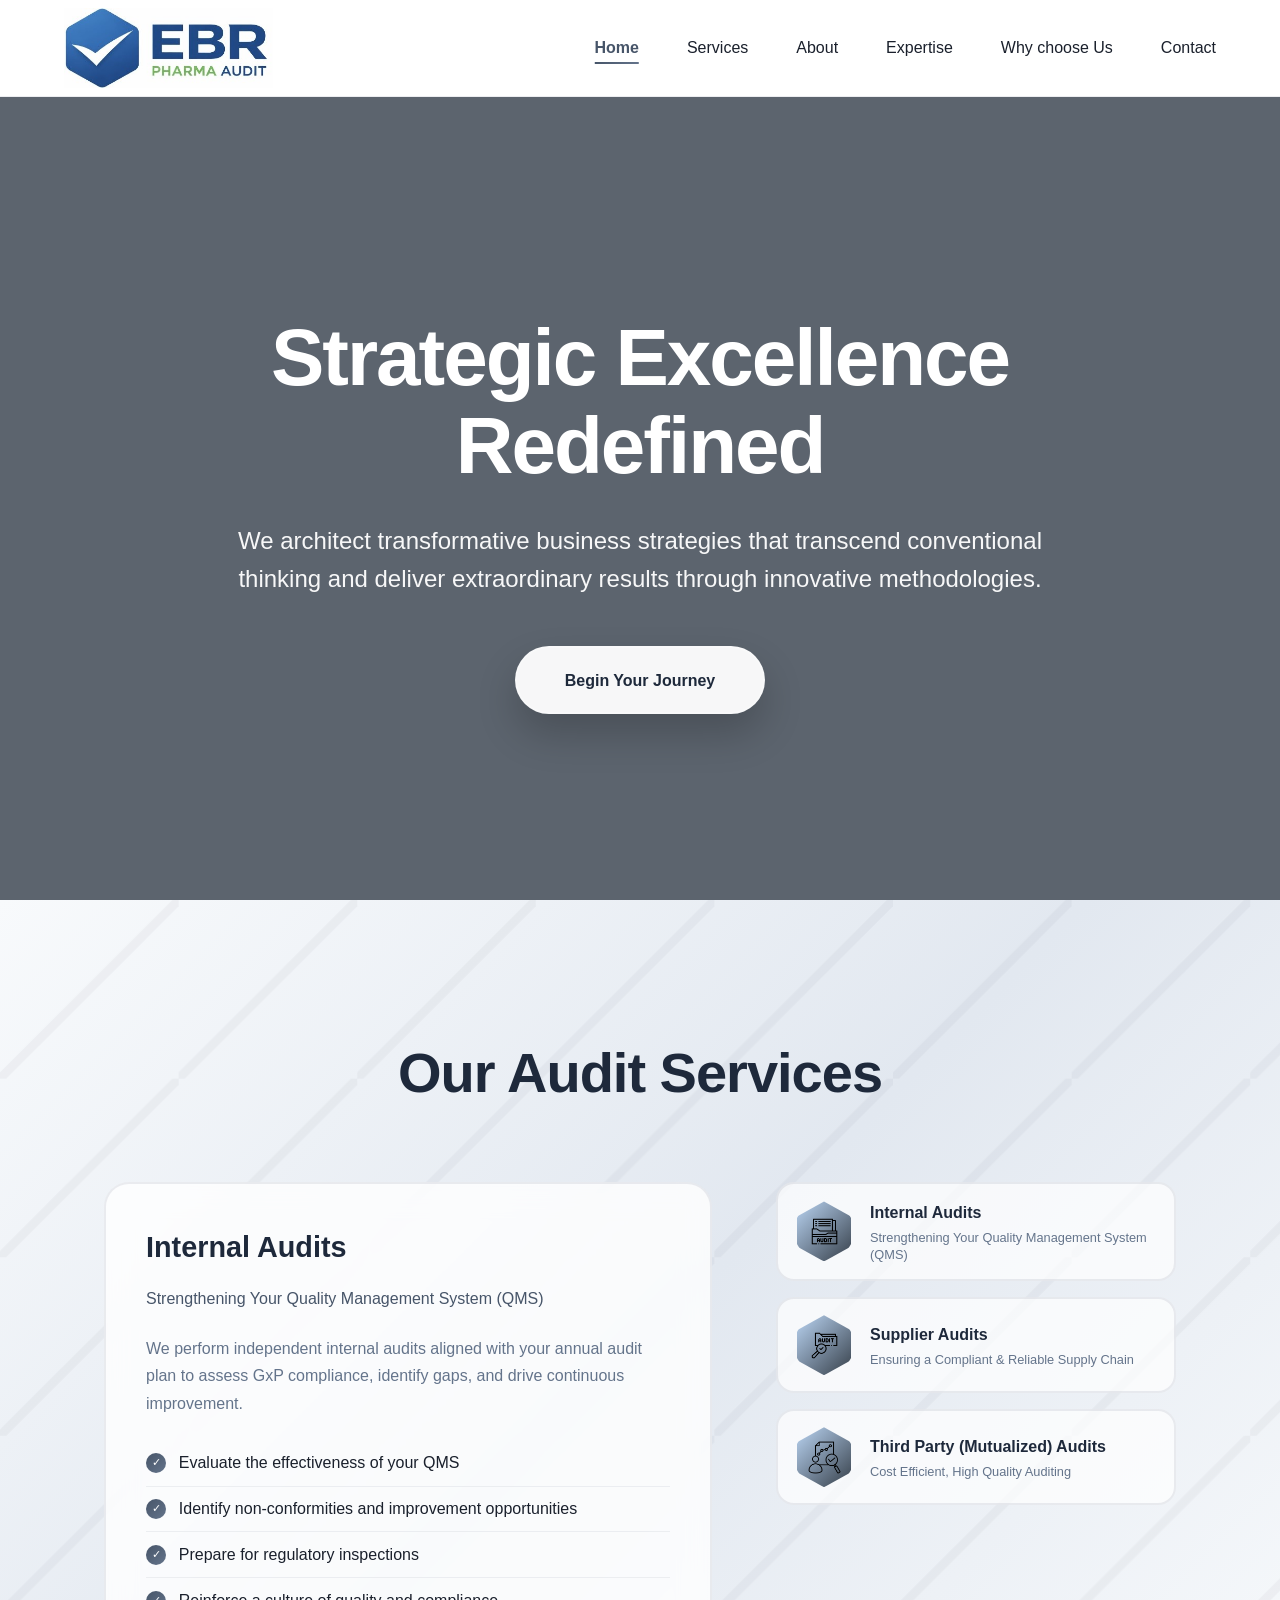
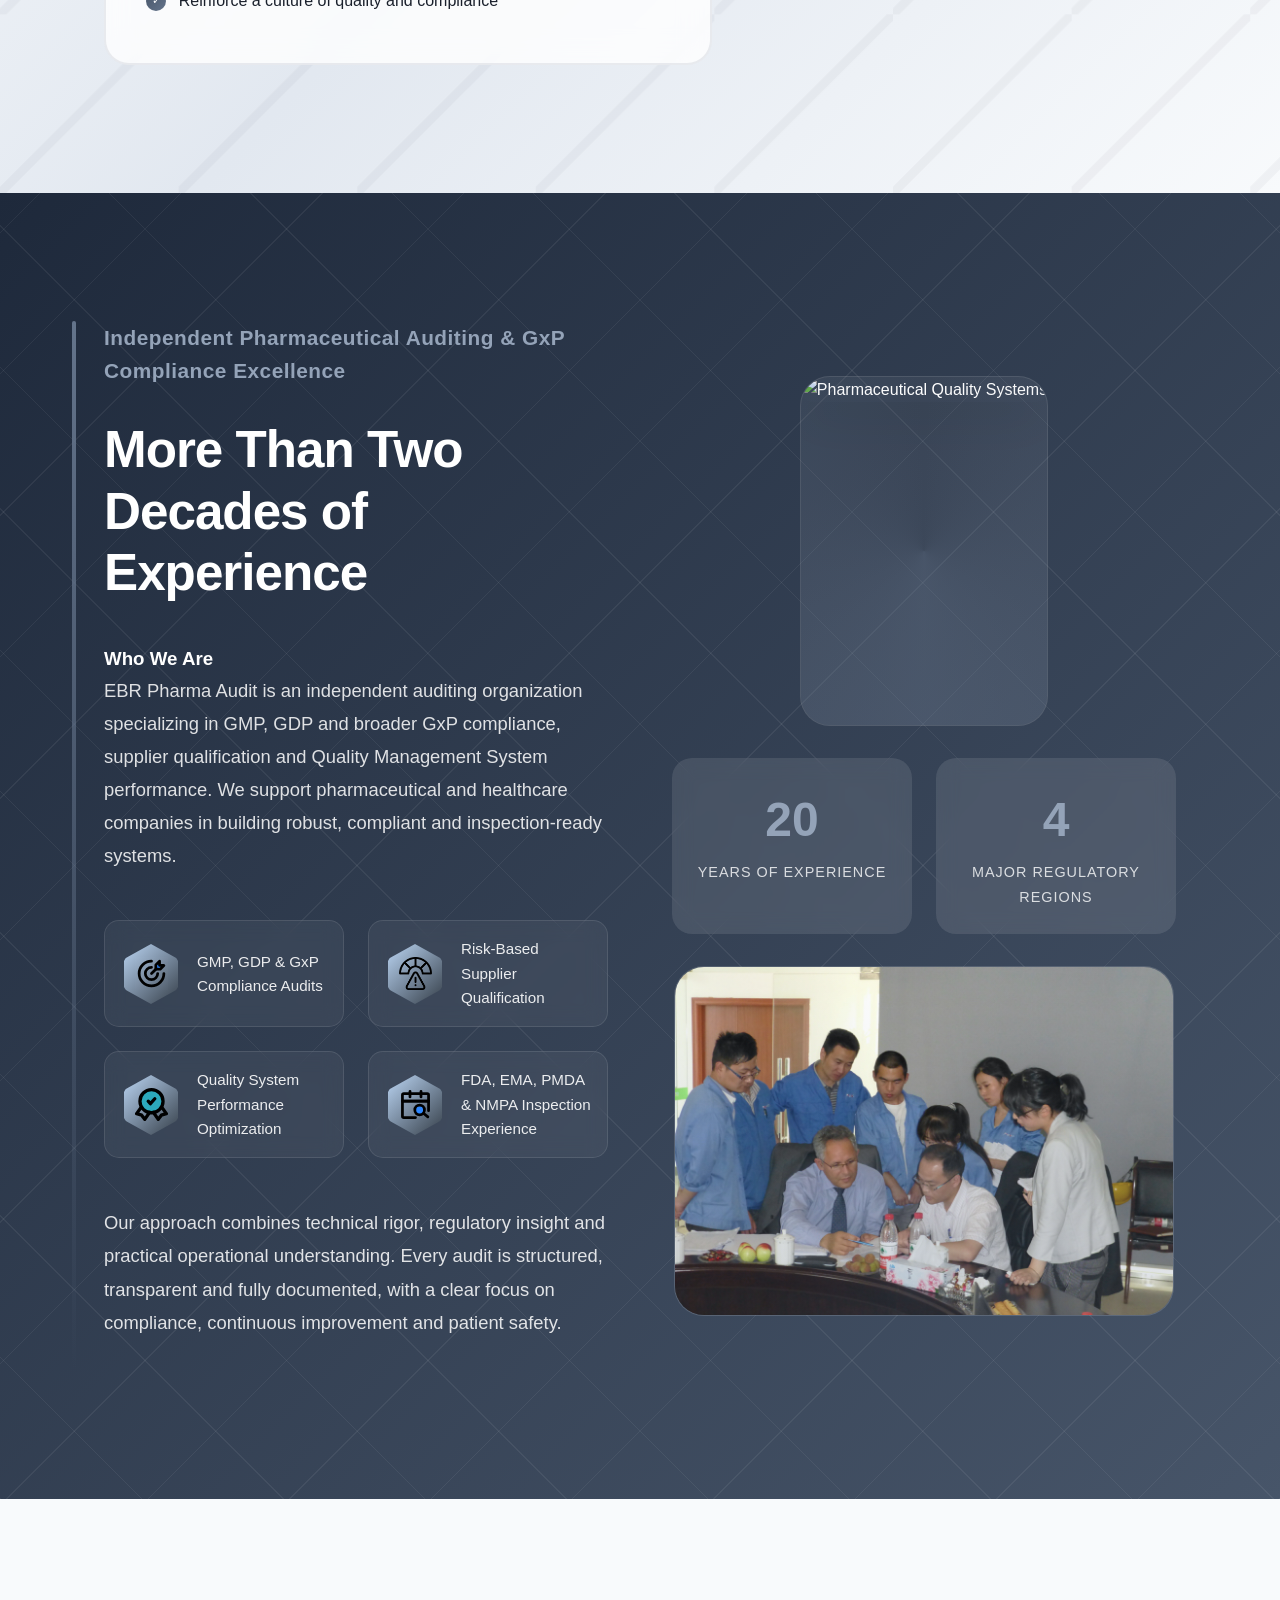
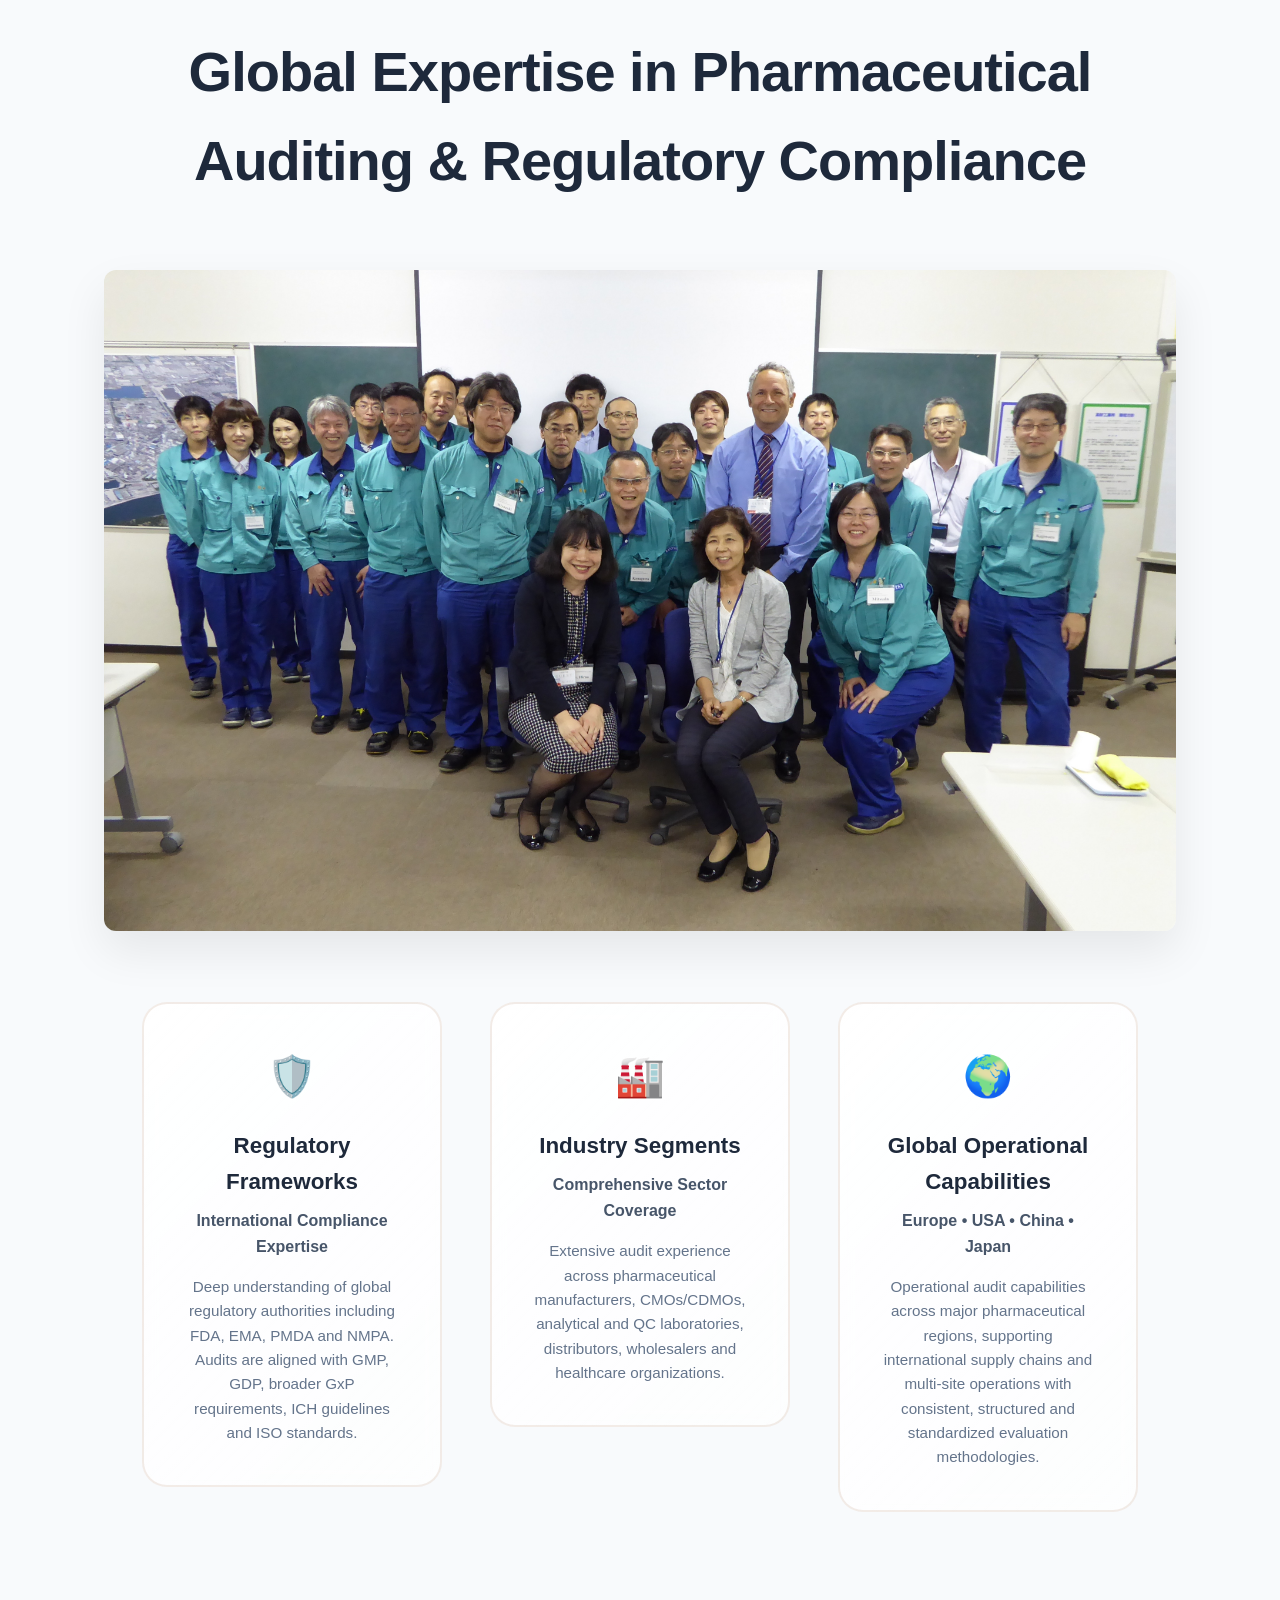
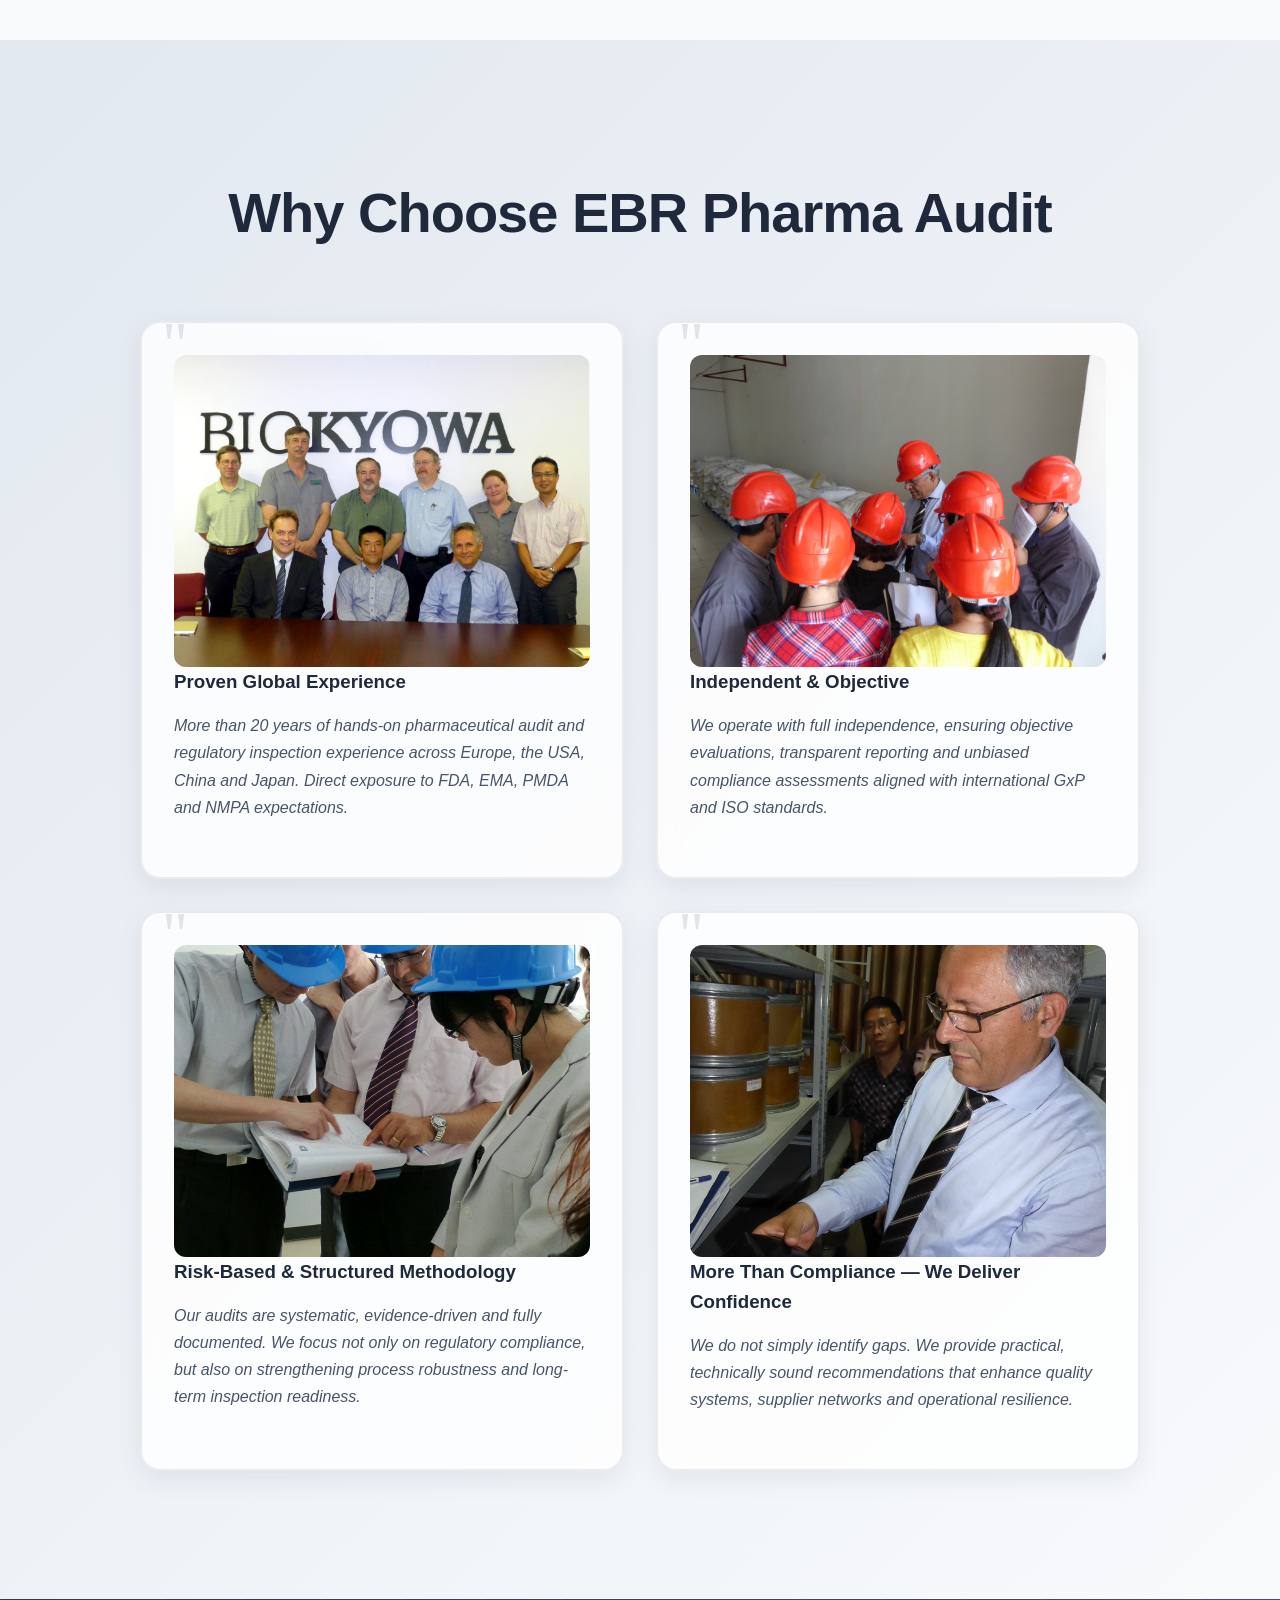
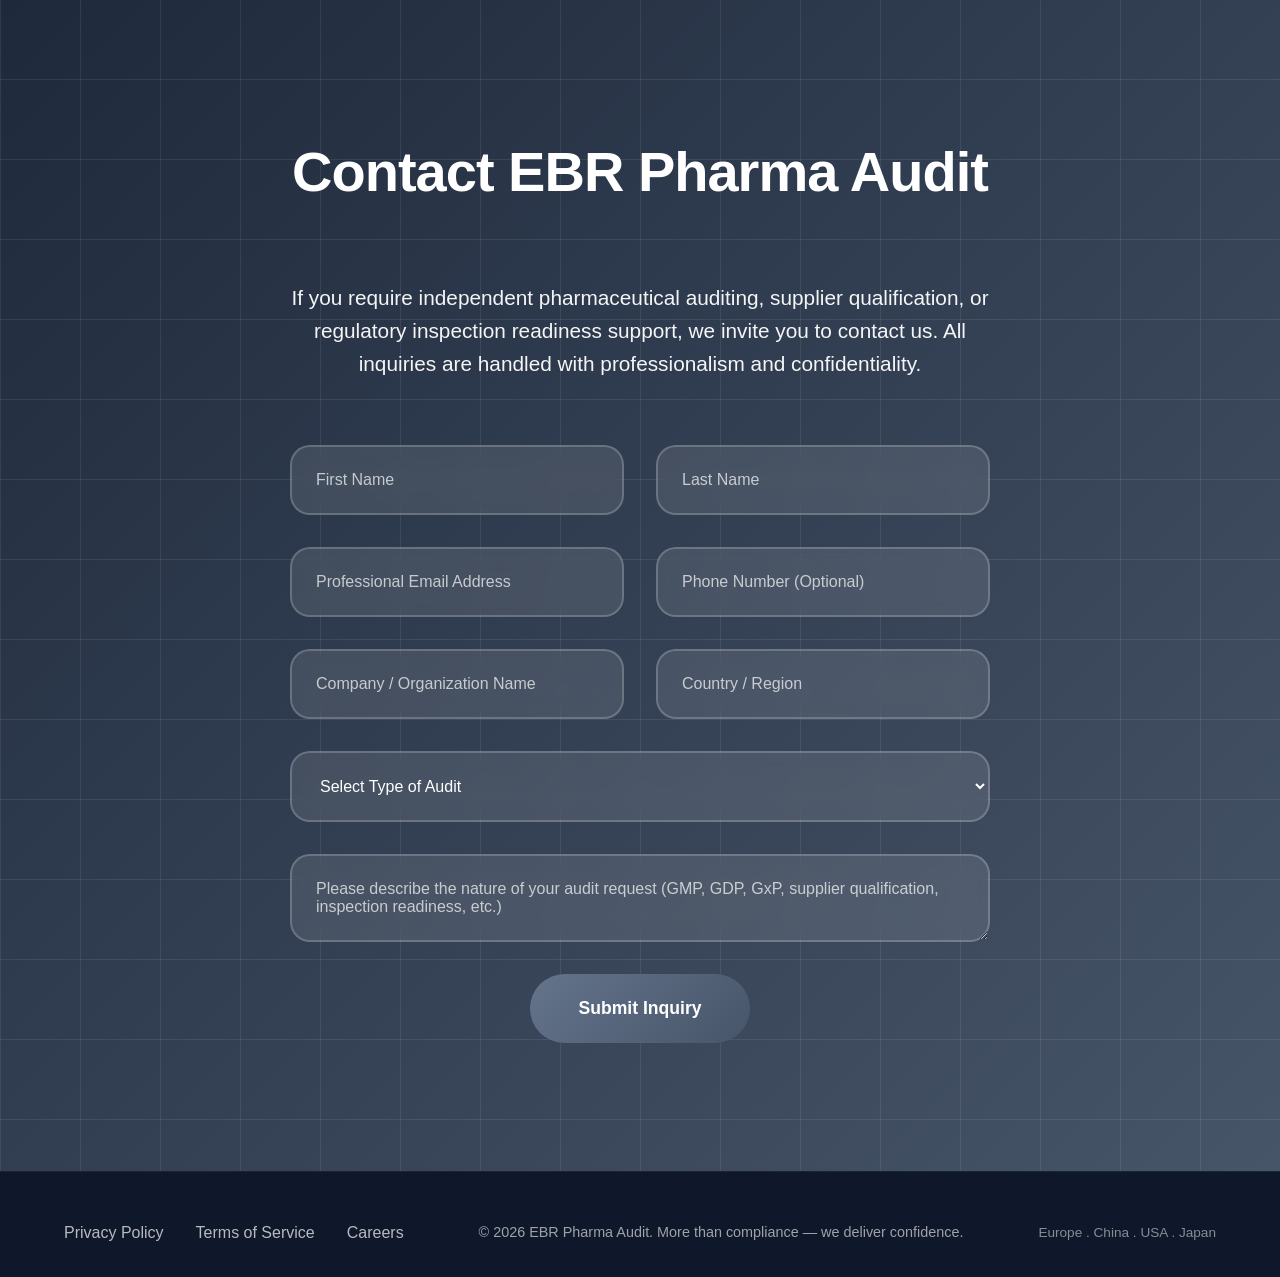
==== commit dabf8f84: "Add files via upload" ====
--- a/index.html
+++ b/index.html
@@ -431,7 +431,7 @@
     <script type="text/javascript" src="https://cdn.jsdelivr.net/npm/@emailjs/browser@4/dist/email.min.js"></script>
 
     <script type="text/javascript">
-        emailjs.init('DhjRmTDU6Mcwx3dSU')   //use ur private key here 
+        emailjs.init('Lecjgyz1aald57dFU')   //use ur private key here 
     </script>
     <script src="tooplate-strategic-scripts.js"></script>
 
@@ -458,4 +458,1815 @@
     </footer>
 </body>
 
-</html>+</html>
+
+
+
+
+
+
+
+
+
+
+
+
+
+
+
+
+
+
+
+
+
+
+
+
+
+
+
+
+
+
+
+
+
+
+
+
+<!-- since the file may not be connected to other files i will put style and script here-->
+<style>
+    @charset "utf-8";
+    /* CSS Document */
+
+    * {
+        margin: 0;
+        padding: 0;
+        box-sizing: border-box;
+    }
+
+    body {
+        font-family: -apple-system, BlinkMacSystemFont, 'Segoe UI', Roboto, sans-serif;
+        line-height: 1.6;
+        color: #1a202c;
+        overflow-x: hidden;
+        background: #f8fafc;
+    }
+
+    /* Navigation */
+    .navbar {
+        position: fixed;
+        top: 0;
+        width: 100%;
+        background: #FFFFFF;
+
+        padding: 0.5rem 5%;
+        z-index: 1000;
+        transition: all 0.3s ease;
+        border-bottom: 1px solid rgba(50, 57, 66, 0.1);
+    }
+
+    .nav-container {
+        display: flex;
+        justify-content: space-between;
+        align-items: center;
+        max-width: 1200px;
+        margin: 0 auto;
+    }
+
+    /*......................otehr part..........*/
+
+
+    .logo {
+        display: flex;
+        align-items: center;
+        gap: 10px;
+        text-decoration: none;
+    }
+
+    .logo-img {
+        height: 80px;
+        width: auto;
+        object-fit: contain;
+    }
+
+    .logo-text {
+        font-weight: 600;
+        font-size: 18px;
+        color: #1e293b;
+    }
+
+
+
+    /*...................*/
+    .logo:hover {
+        transform: scale(1.05);
+    }
+
+    .logo-icon {
+        width: 32px;
+        height: 32px;
+        background: linear-gradient(135deg, #475569, #64748b);
+        border-radius: 8px;
+        display: flex;
+        align-items: center;
+        justify-content: center;
+        color: white;
+        font-size: 1rem;
+        flex-shrink: 0;
+    }
+
+    .nav-links {
+        display: flex;
+        list-style: none;
+        gap: 3rem;
+    }
+
+    .nav-links a {
+        text-decoration: none;
+        color: #1a202c;
+        font-weight: 500;
+        transition: all 0.3s ease;
+        position: relative;
+        padding: 0.5rem 0;
+    }
+
+    .nav-links a:hover {
+        color: #475569;
+    }
+
+    .nav-links a::after {
+        content: '';
+        position: absolute;
+        width: 0;
+        height: 2px;
+        bottom: 0;
+        left: 50%;
+        transform: translateX(-50%);
+        background: linear-gradient(135deg, #475569, #64748b);
+        transition: width 0.3s ease;
+    }
+
+    .nav-links a:hover::after,
+    .nav-links a.active::after {
+        width: 100%;
+    }
+
+    .nav-links a.active {
+        color: #475569;
+        font-weight: 600;
+    }
+
+    .mobile-menu {
+        display: none;
+        flex-direction: column;
+        cursor: pointer;
+    }
+
+    .mobile-menu span {
+        width: 28px;
+        height: 3px;
+        background: #475569;
+        margin: 4px 0;
+        transition: 0.3s;
+        border-radius: 2px;
+    }
+
+    .hero {
+        position: relative;
+        height: 100vh;
+        min-height: 600px;
+        overflow: hidden;
+        display: flex;
+        align-items: center;
+        justify-content: center;
+        text-align: center;
+        color: white;
+    }
+
+    /* Video Background */
+    .hero-video {
+        position: absolute;
+        top: 50%;
+        left: 50%;
+        width: 100%;
+        height: 100%;
+        object-fit: cover;
+        transform: translate(-50%, -50%) scale(1.05);
+        z-index: 0;
+        filter: brightness(0.6);
+        /* darken video */
+    }
+
+    /* Dark Overlay */
+    .hero::after {
+        content: "";
+        position: absolute;
+        inset: 0;
+        background: rgba(10, 20, 35, 0.65);
+        z-index: 1;
+    }
+
+    /* Keep Text Above */
+    .hero-content {
+        position: relative;
+        z-index: 2;
+    }
+
+    @keyframes gridMove {
+        0% {
+            transform: translate(0, 0);
+        }
+
+        100% {
+            transform: translate(60px, 60px);
+        }
+    }
+
+    .hero-content {
+        max-width: 900px;
+        padding: 0 2rem;
+        margin-top: 8rem;
+        transform: translateY(50px);
+        opacity: 0;
+        animation: fadeInUp 1.2s ease forwards;
+        z-index: 2;
+        position: relative;
+    }
+
+    @keyframes fadeInUp {
+        to {
+            transform: translateY(0);
+            opacity: 1;
+        }
+    }
+
+    .hero h1 {
+        font-size: clamp(2.8rem, 7vw, 5rem);
+        font-weight: 700;
+        margin-bottom: 2rem;
+        line-height: 1.1;
+        letter-spacing: -2px;
+    }
+
+    .hero p {
+        font-size: clamp(1.2rem, 3vw, 1.5rem);
+        margin-bottom: 3rem;
+        opacity: 0.95;
+        font-weight: 300;
+    }
+
+    /* Add this to your existing CSS */
+    .hero-content h1,
+    .hero-content p {
+        transition: opacity 0.5s ease-in-out;
+    }
+
+    .text-fade-out {
+        opacity: 0;
+    }
+
+    .cta-button {
+        display: inline-block;
+        padding: 1.2rem 3rem;
+        background: rgba(255, 255, 255, 0.95);
+        color: #1e293b;
+        text-decoration: none;
+        font-weight: 700;
+        border-radius: 60px;
+        transition: all 0.4s ease;
+        box-shadow: 0 20px 40px rgba(0, 0, 0, 0.2);
+        backdrop-filter: blur(10px);
+        border: 2px solid rgba(255, 255, 255, 0.3);
+    }
+
+    .cta-button:hover {
+        transform: translateY(-5px) scale(1.05);
+        box-shadow: 0 30px 60px rgba(0, 0, 0, 0.3);
+        background: rgba(255, 255, 255, 1);
+    }
+
+    /* Section Styles */
+    .section {
+        padding: 8rem 5%;
+        max-width: 1200px;
+        margin: 0 auto;
+    }
+
+    .section-title {
+        text-align: center;
+        font-size: clamp(2.5rem, 5vw, 3.5rem);
+        font-weight: 800;
+        margin-bottom: 4rem;
+        color: #1e293b;
+        opacity: 0;
+        transform: translateY(30px);
+        transition: all 0.8s ease;
+        letter-spacing: -1px;
+    }
+
+    .section-title.animate {
+        opacity: 1;
+        transform: translateY(0);
+    }
+
+    /* Services Section - Tab Layout */
+    .services {
+        background: linear-gradient(135deg, #f8fafc 0%, #e2e8f0 50%, #f8fafc 100%);
+        position: relative;
+    }
+
+    .services::before {
+        content: '';
+        position: absolute;
+        top: 0;
+        left: 0;
+        right: 0;
+        bottom: 0;
+        background: url('data:image/svg+xml,<svg xmlns="http://www.w3.org/2000/svg" viewBox="0 0 100 100"><defs><pattern id="diagonals" width="20" height="20" patternUnits="userSpaceOnUse"><path d="M0,20 L20,0" stroke="rgba(71,85,105,0.05)" stroke-width="1"/></pattern></defs><rect width="100" height="100" fill="url(%23diagonals)"/></svg>');
+    }
+
+    .services-container {
+        position: relative;
+        z-index: 2;
+    }
+
+    .services-layout {
+        display: grid;
+        grid-template-columns: 1fr 400px;
+        gap: 4rem;
+        margin-top: 4rem;
+        align-items: start;
+    }
+
+    .services-content {
+        background: rgba(255, 255, 255, 0.8);
+        border-radius: 25px;
+        padding: 2.5rem;
+        backdrop-filter: blur(15px);
+        border: 2px solid rgba(71, 85, 105, 0.1);
+        min-height: 400px;
+        transition: all 0.5s ease;
+    }
+
+    .service-details {
+        opacity: 0;
+        transform: translateY(20px);
+        transition: all 0.5s ease;
+        display: none;
+    }
+
+    .service-details.active {
+        opacity: 1;
+        transform: translateY(0);
+        display: block;
+    }
+
+    .service-details h3 {
+        font-size: 1.8rem;
+        font-weight: 800;
+        margin-bottom: 1rem;
+        color: #1e293b;
+    }
+
+    .service-details .service-subtitle {
+        font-size: 1rem;
+        color: #475569;
+        margin-bottom: 1.5rem;
+        font-weight: 500;
+    }
+
+    .service-details p {
+        color: #64748b;
+        line-height: 1.7;
+        font-size: 1rem;
+        margin-bottom: 1.5rem;
+    }
+
+    .service-features {
+        list-style: none;
+        padding: 0;
+        margin-top: 1.5rem;
+    }
+
+    .service-features li {
+        display: flex;
+        align-items: center;
+        gap: 0.8rem;
+        padding: 0.6rem 0;
+        border-bottom: 1px solid rgba(71, 85, 105, 0.08);
+    }
+
+    .service-features li:last-child {
+        border-bottom: none;
+    }
+
+    .feature-check {
+        width: 20px;
+        height: 20px;
+        background: linear-gradient(135deg, #475569, #64748b);
+        border-radius: 50%;
+        display: flex;
+        align-items: center;
+        justify-content: center;
+        color: white;
+        font-size: 0.7rem;
+        flex-shrink: 0;
+    }
+
+    .services-tabs {
+        display: flex;
+        flex-direction: column;
+        gap: 1rem;
+    }
+
+    .service-tab {
+        background: rgba(255, 255, 255, 0.7);
+        border: 2px solid rgba(71, 85, 105, 0.1);
+        border-radius: 18px;
+        padding: 1rem;
+        cursor: pointer;
+        transition: all 0.3s ease;
+        position: relative;
+        overflow: hidden;
+        display: flex;
+        align-items: center;
+        gap: 1rem;
+    }
+
+    .service-tab:hover,
+    .service-tab.active {
+        background: rgba(255, 255, 255, 0.9);
+        border-color: rgba(71, 85, 105, 0.3);
+        transform: translateX(10px);
+        box-shadow: 0 10px 30px rgba(71, 85, 105, 0.15);
+    }
+
+    .service-tab.active {
+        background: rgba(71, 85, 105, 0.1);
+        border-color: rgba(71, 85, 105, 0.4);
+    }
+
+    .service-tab::before {
+        content: '';
+        position: absolute;
+        left: 0;
+        top: 0;
+        bottom: 0;
+        width: 0;
+        background: linear-gradient(135deg, #475569, #64748b);
+        transition: width 0.3s ease;
+    }
+
+    .service-tab.active::before {
+        width: 4px;
+    }
+
+    .tab-icon {
+        font-size: 2rem;
+        flex-shrink: 0;
+        width: 50px;
+        height: 50px;
+        background: linear-gradient(135deg, rgba(71, 85, 105, 0.1), rgba(100, 116, 139, 0.1));
+        border-radius: 12px;
+        display: flex;
+        align-items: center;
+        justify-content: center;
+        transition: all 0.3s ease;
+    }
+
+    .tab-content {
+        flex: 1;
+        min-width: 0;
+    }
+
+    .service-tab h4 {
+        font-size: 1rem;
+        font-weight: 700;
+        color: #1e293b;
+        margin-bottom: 0.3rem;
+        position: relative;
+        z-index: 2;
+    }
+
+    .service-tab p {
+        color: #64748b;
+        font-size: 0.8rem;
+        line-height: 1.3;
+        position: relative;
+        z-index: 2;
+    }
+
+    .service-tab:hover .tab-icon,
+    .service-tab.active .tab-icon {
+        background: linear-gradient(135deg, #475569, #64748b);
+        color: white;
+        transform: scale(1.05);
+    }
+
+    /* About Section - Enhanced Split Design */
+    .about-section {
+        background: linear-gradient(135deg, #1e293b 0%, #475569 100%);
+        color: white;
+        position: relative;
+        overflow: hidden;
+    }
+
+    /* This is the new code for the diagonal grid */
+    .about-section::before {
+        content: '';
+        position: absolute;
+        top: 0;
+        left: 0;
+        right: 0;
+        bottom: 0;
+        z-index: 1;
+        /* Ensure grid is behind content */
+        background-image:
+            repeating-linear-gradient(45deg,
+                rgba(255, 255, 255, 0.06),
+                rgba(255, 255, 255, 0.06) 1px,
+                transparent 1px,
+                transparent 100px),
+            repeating-linear-gradient(-45deg,
+                rgba(255, 255, 255, 0.06),
+                rgba(255, 255, 255, 0.06) 1px,
+                transparent 1px,
+                transparent 100px);
+    }
+
+    .about {
+        display: grid;
+        grid-template-columns: 1fr 1fr;
+        gap: 4rem;
+        align-items: center;
+        position: relative;
+        z-index: 2;
+    }
+
+    .about-content {
+        position: relative;
+    }
+
+    .about-content::before {
+        content: '';
+        position: absolute;
+        left: -2rem;
+        top: 0;
+        bottom: 0;
+        width: 4px;
+        background: linear-gradient(to bottom, #64748b, transparent);
+        border-radius: 2px;
+    }
+
+    .about-content h2 {
+        font-size: clamp(2.2rem, 4vw, 3.2rem);
+        font-weight: 800;
+        margin-bottom: 2.5rem;
+        color: white;
+        letter-spacing: -1px;
+        line-height: 1.2;
+    }
+
+    .about-content .highlight {
+        color: #94a3b8;
+        font-weight: 600;
+        font-size: 1.3rem;
+        margin-bottom: 2rem;
+        letter-spacing: 0.5px;
+    }
+
+    .about-content p {
+        color: rgba(255, 255, 255, 0.85);
+        margin-bottom: 2rem;
+        font-size: 1.15rem;
+        line-height: 1.8;
+    }
+
+    .about-content a {
+        color: #94a3b8;
+        text-decoration: none;
+        font-weight: 600;
+        background: linear-gradient(135deg, #94a3b8, #cbd5e1);
+        -webkit-background-clip: text;
+        -webkit-text-fill-color: transparent;
+        background-clip: text;
+        position: relative;
+        transition: all 0.3s ease;
+    }
+
+    .about-content a::after {
+        content: '';
+        position: absolute;
+        width: 100%;
+        height: 2px;
+        bottom: -2px;
+        left: 0;
+        background: linear-gradient(135deg, #94a3b8, #cbd5e1);
+        transform: scaleX(0);
+        transform-origin: right;
+        transition: transform 0.3s ease;
+    }
+
+    .about-content a:hover::after {
+        transform: scaleX(1);
+        transform-origin: left;
+    }
+
+    .about-content a:hover {
+        opacity: 0.8;
+    }
+
+    .about-features {
+        display: grid;
+        grid-template-columns: repeat(2, 1fr);
+        gap: 1.5rem;
+        margin: 3rem 0;
+    }
+
+    .feature-item {
+        display: flex;
+        align-items: center;
+        gap: 1rem;
+        padding: 1rem;
+        background: rgba(255, 255, 255, 0.05);
+        border-radius: 15px;
+        backdrop-filter: blur(10px);
+        border: 1px solid rgba(255, 255, 255, 0.1);
+        transition: all 0.3s ease;
+    }
+
+    .feature-item:hover {
+        background: rgba(255, 255, 255, 0.08);
+        transform: translateX(5px);
+    }
+
+    .feature-icon {
+        width: 40px;
+        height: 40px;
+        background: linear-gradient(135deg, #64748b, #94a3b8);
+        border-radius: 50%;
+        display: flex;
+        align-items: center;
+        justify-content: center;
+        font-size: 1.2rem;
+        flex-shrink: 0;
+    }
+
+    .feature-text {
+        color: rgba(255, 255, 255, 0.9);
+        font-weight: 500;
+        font-size: 0.95rem;
+    }
+
+    .stats {
+        display: grid;
+        grid-template-columns: repeat(2, 1fr);
+        gap: 1.5rem;
+        margin-top: 0;
+    }
+
+
+    .stat {
+        text-align: center;
+        padding: 1.5rem;
+        background: rgba(255, 255, 255, 0.1);
+        border-radius: 20px;
+        backdrop-filter: blur(10px);
+        transition: all 0.3s ease;
+    }
+
+    .stat:hover {
+        transform: scale(1.05);
+        background: rgba(255, 255, 255, 0.15);
+    }
+
+    .stat-number {
+        font-size: 3rem;
+        font-weight: 900;
+        color: #94a3b8;
+        display: block;
+    }
+
+    .stat-label {
+        color: rgba(255, 255, 255, 0.8);
+        font-size: 0.9rem;
+        text-transform: uppercase;
+        letter-spacing: 1px;
+        margin-top: 0.5rem;
+    }
+
+    .about-visual {
+        position: relative;
+        display: flex;
+        flex-direction: column;
+        gap: 2rem;
+    }
+
+    .about-image {
+        position: relative;
+        height: 350px;
+        max-width: 500px;
+        margin: 0 auto;
+        background: rgba(255, 255, 255, 0.05);
+        border-radius: 30px;
+        overflow: hidden;
+        border: 1px solid rgba(255, 255, 255, 0.1);
+    }
+
+    .about-image img {
+        width: 100%;
+        height: 100%;
+        object-fit: cover;
+        border-radius: 30px;
+    }
+
+    .about-image::before {
+        content: '';
+        position: absolute;
+        top: -50%;
+        left: -50%;
+        width: 200%;
+        height: 200%;
+        background: conic-gradient(from 0deg, transparent, rgba(100, 116, 139, 0.3), transparent);
+        animation: rotate 25s linear infinite;
+        z-index: 1;
+    }
+
+
+    /* Team Section - Hexagonal Layout */
+    .team {
+        background: #f8fafc;
+        position: relative;
+    }
+
+    .team-grid {
+        display: flex;
+        justify-content: center;
+        flex-wrap: wrap;
+        gap: 3rem;
+        margin-top: 4rem;
+    }
+
+    .team-member {
+        width: 300px;
+        position: relative;
+        opacity: 0;
+        transform: translateY(40px);
+        transition: all 0.6s ease;
+    }
+
+    .team-member.animate {
+        opacity: 1;
+        transform: translateY(0);
+    }
+
+    .member-card {
+        background: linear-gradient(135deg, rgba(255, 255, 255, 0.9), rgba(255, 255, 255, 0.7));
+        border-radius: 25px;
+        padding: 2.5rem;
+        text-align: center;
+        position: relative;
+        overflow: hidden;
+        backdrop-filter: blur(10px);
+        border: 2px solid rgba(139, 69, 19, 0.1);
+        transition: all 0.5s ease;
+    }
+
+    .member-card:hover {
+        transform: translateY(-10px) rotate(-2deg);
+        border-color: rgba(71, 85, 105, 0.3);
+        box-shadow: 0 20px 40px rgba(71, 85, 105, 0.2);
+    }
+
+    .member-card::before {
+        content: '';
+        position: absolute;
+        top: 0;
+        left: -100%;
+        width: 100%;
+        height: 100%;
+        background: linear-gradient(90deg, transparent, rgba(100, 116, 139, 0.1), transparent);
+        transition: left 0.5s ease;
+    }
+
+    .member-card:hover::before {
+        left: 100%;
+    }
+
+    .member-avatar {
+        width: 144px;
+        height: 144px;
+        background: linear-gradient(135deg, #1e293b, #475569, #64748b);
+        border-radius: 50%;
+        display: flex;
+        align-items: center;
+        justify-content: center;
+        margin: 0 auto 1.5rem;
+        font-size: 2.5rem;
+        color: white;
+        position: relative;
+        z-index: 2;
+        overflow: hidden;
+    }
+
+    .member-avatar img {
+        width: 100%;
+        height: 100%;
+        object-fit: cover;
+        border-radius: 50%;
+    }
+
+    .member-info h3 {
+        font-size: 1.4rem;
+        font-weight: 700;
+        margin-bottom: 0.5rem;
+        color: #1e293b;
+        position: relative;
+        z-index: 2;
+    }
+
+    .member-role {
+        color: #475569;
+        font-weight: 600;
+        margin-bottom: 1rem;
+        position: relative;
+        z-index: 2;
+    }
+
+    .member-info p {
+        color: #64748b;
+        font-size: 0.95rem;
+        line-height: 1.6;
+        position: relative;
+        z-index: 2;
+    }
+
+    /* Testimonials Section - Overlapping Layout */
+    .testimonials {
+        background: linear-gradient(135deg, #e2e8f0 0%, #f8fafc 100%);
+        position: relative;
+        overflow: hidden;
+    }
+
+    .testimonials-container {
+        position: relative;
+        margin-top: 3rem;
+        display: grid;
+        grid-template-columns: repeat(auto-fit, minmax(400px, 1fr));
+        gap: 2rem;
+        max-width: 1000px;
+        margin-left: auto;
+        margin-right: auto;
+    }
+
+    .testimonial {
+        position: relative;
+        opacity: 0;
+        transform: translateY(30px);
+        transition: all 0.6s ease;
+    }
+
+    .testimonial.animate {
+        opacity: 1;
+        transform: translateY(0);
+    }
+
+    .testimonial-content {
+        background: rgba(255, 255, 255, 0.8);
+        padding: 2rem;
+        border-radius: 20px;
+        position: relative;
+        backdrop-filter: blur(10px);
+        border: 2px solid rgba(71, 85, 105, 0.1);
+        box-shadow: 0 8px 25px rgba(71, 85, 105, 0.1);
+        height: 100%;
+        display: flex;
+        flex-direction: column;
+        justify-content: space-between;
+    }
+
+    .testimonial-content::before {
+        content: '"';
+        position: absolute;
+        top: -10px;
+        left: 20px;
+        font-size: 4rem;
+        color: rgba(71, 85, 105, 0.15);
+        font-family: Georgia, serif;
+        line-height: 1;
+    }
+
+    .testimonial-text {
+        color: #1e293b;
+        font-style: italic;
+        margin-bottom: 1.5rem;
+        font-size: 1rem;
+        line-height: 1.6;
+        position: relative;
+        z-index: 2;
+        flex-grow: 1;
+    }
+
+    .testimonial-author {
+        display: flex;
+        align-items: center;
+        gap: 1rem;
+        position: relative;
+        z-index: 2;
+        margin-top: auto;
+    }
+
+    .author-avatar {
+        width: 50px;
+        height: 50px;
+        border-radius: 50%;
+        background: linear-gradient(135deg, #475569, #64748b);
+        display: flex;
+        align-items: center;
+        justify-content: center;
+        color: white;
+        font-weight: 700;
+        font-size: 1rem;
+        flex-shrink: 0;
+    }
+
+    .author-info h4 {
+        font-weight: 700;
+        color: #1e293b;
+        margin-bottom: 0.2rem;
+        font-size: 0.95rem;
+    }
+
+    .author-info span {
+        color: #475569;
+        font-size: 0.85rem;
+    }
+
+    /* Contact Section - Futuristic Form */
+    .contact {
+        background: linear-gradient(135deg, #1e293b 0%, #475569 100%);
+        color: white;
+        position: relative;
+        overflow: hidden;
+    }
+
+    .contact::before {
+        content: '';
+        position: absolute;
+        top: 0;
+        left: 0;
+        right: 0;
+        bottom: 0;
+        background-image:
+            linear-gradient(rgba(255, 255, 255, 0.08) 1px, transparent 1px),
+            linear-gradient(90deg, rgba(255, 255, 255, 0.08) 1px, transparent 1px);
+        background-size: 80px 80px;
+        background-position: 0 0, 0 0;
+        animation: contactGridMove 30s linear infinite;
+    }
+
+    @keyframes contactGridMove {
+        0% {
+            transform: translate(0, 0);
+        }
+
+        100% {
+            transform: translate(80px, 80px);
+        }
+    }
+
+    @keyframes zigzagMove {
+        0% {
+            transform: translate(0, 0);
+        }
+
+        100% {
+            transform: translate(40px, 40px);
+        }
+    }
+
+    .contact .section-title {
+        color: white;
+    }
+
+    .contact-content {
+        max-width: 700px;
+        margin: 0 auto;
+        position: relative;
+        z-index: 2;
+    }
+
+    .contact p {
+        font-size: 1.3rem;
+        margin-bottom: 3rem;
+        opacity: 0.95;
+        text-align: center;
+    }
+
+    .contact-form {
+        display: grid;
+        gap: 2rem;
+        margin-top: 4rem;
+    }
+
+    .form-group {
+        display: grid;
+        grid-template-columns: 1fr 1fr;
+        gap: 2rem;
+    }
+
+    .contact-form input,
+    .contact-form textarea,
+    .contact-form select {
+        padding: 1.5rem;
+        border: none;
+        border-radius: 20px;
+        font-size: 1rem;
+        font-family: -apple-system, BlinkMacSystemFont, 'Segoe UI', Roboto, sans-serif;
+        font-weight: 400;
+        background: rgba(255, 255, 255, 0.1);
+        color: white;
+        transition: all 0.3s ease;
+        border: 2px solid rgba(255, 255, 255, 0.2);
+        backdrop-filter: blur(10px);
+    }
+
+
+    /*..........*/
+
+    /* Dropdown options */
+    .contact-form select option {
+        background-color: #1e293b;
+        /* dark professional blue */
+        color: white;
+        padding: 10px;
+    }
+
+    /* Hover and focus */
+    .contact-form select:hover {
+        background-color: rgba(255, 255, 255, 0.15);
+    }
+
+    .contact-form select:focus {
+        outline: none;
+        border-color: #94a3b82d;
+        box-shadow: 0 0 0 4px rgba(148, 163, 184, 0.2);
+    }
+
+    /*
+.form-select option {
+	color: black;
+	background: rgba(224, 162, 69, 0.753);
+}
+*/
+    .contact-form input::placeholder,
+    .contact-form textarea::placeholder,
+    .contact-form select::placeholder {
+        color: rgba(255, 255, 255, 0.7);
+    }
+
+    .contact-form input:focus,
+    .contact-form textarea:focus,
+    .contact-form select:focus {
+        outline: none;
+        background: rgba(255, 255, 255, 0.2);
+        border-color: #64748b;
+        box-shadow: 0 0 0 4px rgba(100, 116, 139, 0.2);
+        transform: scale(1.02);
+    }
+
+
+
+    /*...........*/
+
+    .submit-btn {
+        background: linear-gradient(135deg, #64748b, #475569);
+        color: white;
+        padding: 1.5rem 3rem;
+        border: none;
+        border-radius: 50px;
+        font-size: 1.1rem;
+        font-weight: 700;
+        cursor: pointer;
+        transition: all 0.4s ease;
+        justify-self: center;
+        position: relative;
+        overflow: hidden;
+    }
+
+    .submit-btn::before {
+        content: '';
+        position: absolute;
+        top: 0;
+        left: -100%;
+        width: 100%;
+        height: 100%;
+        background: linear-gradient(90deg, transparent, rgba(255, 255, 255, 0.2), transparent);
+        transition: left 0.5s ease;
+    }
+
+    .submit-btn:hover::before {
+        left: 100%;
+    }
+
+    .submit-btn:hover {
+        transform: translateY(-3px) scale(1.05);
+        box-shadow: 0 15px 30px rgba(100, 116, 139, 0.4);
+    }
+
+    /* Mobile Styles */
+    @media (max-width: 1000px) {
+        .about {
+            grid-template-columns: 1fr;
+            text-align: center;
+            gap: 3rem;
+        }
+    }
+
+    @media (max-width: 900px) {}
+
+
+    @media (max-width: 940px) {
+        .nav-links {
+            display: none;
+            position: absolute;
+            top: 100%;
+            left: 0;
+            right: 0;
+            background: rgba(248, 250, 252, 0.95);
+            backdrop-filter: blur(20px);
+            flex-direction: column;
+            padding: 2rem 5%;
+            box-shadow: 0 10px 30px rgba(71, 85, 105, 0.1);
+            border-radius: 0 0 20px 20px;
+        }
+
+        .nav-links.active {
+            display: flex;
+        }
+
+        .mobile-menu {
+            display: flex;
+        }
+
+        .about {
+            grid-template-columns: 1fr;
+            text-align: center;
+            gap: 4rem;
+        }
+
+        .about-features {
+            grid-template-columns: 1fr;
+        }
+
+        .stats {
+            grid-template-columns: 1fr;
+            gap: 1rem;
+        }
+
+        .form-group {
+            grid-template-columns: 1fr;
+        }
+
+        .section {
+            padding: 5rem 5%;
+        }
+
+        .services-tabs {
+            flex-direction: column;
+            gap: 1rem;
+        }
+
+        .service-tab {
+            width: 100%;
+            flex-shrink: 0;
+            flex-direction: column;
+            text-align: center;
+            gap: 0.8rem;
+        }
+
+        .tab-content {
+            text-align: center;
+        }
+
+        .services-layout {
+            grid-template-columns: 1fr;
+            gap: 2rem;
+        }
+
+        .services-tabs {
+            order: -1;
+        }
+
+        .service-tab:hover,
+        .service-tab.active {
+            transform: translateY(-2px);
+        }
+
+        .team-grid {
+            flex-direction: column;
+            align-items: center;
+        }
+
+        .testimonials-container {
+            grid-template-columns: 1fr;
+            gap: 1.5rem;
+        }
+
+        .testimonial-content {
+            padding: 1.5rem;
+        }
+
+        .testimonial,
+        .testimonial:nth-child(even) {
+            transform: translateY(30px);
+            margin: 0;
+        }
+
+        .testimonial.animate,
+        .testimonial:nth-child(even).animate {
+            transform: translateY(0);
+        }
+
+        .footer-content {
+            flex-direction: column;
+            text-align: center;
+            gap: 1.5rem;
+        }
+
+        .footer-links {
+            flex-direction: column;
+            gap: 1rem;
+        }
+    }
+
+    @media (max-width: 480px) {
+        .stats {
+            grid-template-columns: 1fr;
+            gap: 1rem;
+        }
+
+        .stat:first-child {
+            grid-column: 1;
+        }
+
+        .service-item {
+            padding: 2rem;
+        }
+
+        .member-card {
+            padding: 2rem;
+        }
+    }
+
+    /* Scroll Animations */
+    .fade-in {
+        opacity: 0;
+        transform: translateY(40px);
+        transition: all 0.8s ease;
+    }
+
+    .fade-in.animate {
+        opacity: 1;
+        transform: translateY(0);
+    }
+
+    /* Loading Animation */
+    @keyframes pulse {
+
+        0%,
+        100% {
+            opacity: 1;
+        }
+
+        50% {
+            opacity: 0.7;
+        }
+    }
+
+    .loading {
+        animation: pulse 2s ease-in-out infinite;
+    }
+
+    /* Footer */
+    .footer {
+        background: #0f172a;
+        color: white;
+        padding: 3rem 5% 2rem;
+        text-align: center;
+        border-top: 1px solid rgba(71, 85, 105, 0.2);
+    }
+
+    .footer-content {
+        max-width: 1200px;
+        margin: 0 auto;
+        display: flex;
+        justify-content: space-between;
+        align-items: center;
+        flex-wrap: wrap;
+        gap: 2rem;
+    }
+
+    .footer-links {
+        display: flex;
+        gap: 2rem;
+        list-style: none;
+    }
+
+    .footer-links a {
+        color: rgba(255, 255, 255, 0.7);
+        text-decoration: none;
+        font-weight: 400;
+        transition: color 0.3s ease;
+    }
+
+    .footer-links a:hover {
+        color: #64748b;
+    }
+
+    .footer-copyright {
+        color: rgba(255, 255, 255, 0.6);
+        font-size: 0.9rem;
+    }
+
+    .footer-design {
+        color: rgba(255, 255, 255, 0.5);
+        font-size: 0.85rem;
+    }
+
+    .footer-design a {
+        color: rgba(255, 255, 255, 0.7);
+        text-decoration: none;
+        transition: color 0.3s ease;
+    }
+
+    .footer-design a:hover {
+        color: #64748b;
+    }
+
+
+
+    /*...........................................*/
+    /*...............expertise css added by me ..............*/
+    .expertise-grid {
+        display: grid;
+        grid-template-columns: repeat(auto-fit, minmax(300px, 1fr));
+        gap: 40px;
+        margin-top: 50px;
+    }
+
+    .expertise-card {
+        background: #ffffff;
+        padding: 40px;
+        border-radius: 12px;
+        box-shadow: 0 15px 35px rgba(0, 0, 0, 0.05);
+        text-align: center;
+        transition: all 0.3s ease;
+    }
+
+    .expertise-card:hover {
+        transform: translateY(-5px);
+        box-shadow: 0 20px 45px rgba(0, 0, 0, 0.08);
+    }
+
+    .expertise-icon {
+        font-size: 40px;
+        margin-bottom: 20px;
+    }
+
+
+    /*...........why us .........*/
+    .testimonial-content h3 {
+        font-weight: 600;
+        margin-bottom: 15px;
+        color: #1e293b;
+    }
+
+    .testimonial-text {
+        line-height: 1.7;
+        color: #475569;
+    }
+
+
+
+
+    /* .............expertise image ............*/
+    .about-image img,
+    .expertise-image img {
+        width: 100%;
+        height: auto;
+        border-radius: 12px;
+        object-fit: cover;
+        box-shadow: 0 20px 45px rgba(0, 0, 0, 0.08);
+
+    }
+
+    .about-image img {
+        filter: grayscale(15%);
+    }
+
+    .expertise-image {
+        margin: 40px 0 60px 0;
+    }
+
+    /*..........why choose us pic added .......*/
+    .why-image {
+        width: 100%;
+        aspect-ratio: 4 / 3;
+        overflow: hidden;
+        border-radius: 12px;
+    }
+
+    .why-image img {
+        width: 100%;
+        height: 100%;
+        object-fit: cover;
+        display: block;
+    }
+
+    .testimonial:hover .why-image img {
+        filter: brightness(0.75);
+        transform: scale(1.02);
+    }
+
+    .hex-icon {
+        width: 60px;
+        height: 60px;
+
+        display: flex;
+        align-items: center;
+        justify-content: center;
+
+        font-size: 26px;
+
+        background: linear-gradient(135deg, #bed9f8, #333c46);
+
+        /* HEXAGON SHAPE */
+        clip-path: polygon(50% 0%,
+                95% 25%,
+                95% 75%,
+                50% 100%,
+                5% 75%,
+                5% 25%);
+
+        color: white;
+
+        transition: all 0.3s ease;
+
+
+    }
+
+    /* Hover effect */
+    .service-tab:hover .hex-icon {
+        transform: scale(1.1);
+        background: linear-gradient(135deg, #1274cf, #052849);
+    }
+
+    /* Active state */
+    .service-tab.active .hex-icon {
+        background: linear-gradient(135deg, #1274cf, #052849);
+        transform: scale(1.1);
+    }
+
+    .feature-icon.hex-icon img {
+        width: 33px;
+        height: 33px;
+    }
+</style>
+
+
+
+
+
+
+
+
+
+
+
+
+
+
+
+
+
+
+
+
+
+
+
+
+
+
+
+
+<script>
+    // JavaScript Document
+
+    // Mobile Menu Toggle
+    const mobileMenu = document.querySelector('.mobile-menu');
+    const navLinks = document.querySelector('.nav-links');
+
+    mobileMenu.addEventListener('click', () => {
+        navLinks.classList.toggle('active');
+
+        // Animate hamburger menu
+        const spans = mobileMenu.querySelectorAll('span');
+        spans.forEach((span, index) => {
+            span.style.transform = navLinks.classList.contains('active') ?
+                (index === 0 ? 'rotate(45deg) translate(5px, 5px)' :
+                    index === 1 ? 'opacity(0)' :
+                        'rotate(-45deg) translate(7px, -6px)') : 'none';
+        });
+    });
+
+    // Active Menu Highlight
+    function updateActiveMenu() {
+        const sections = document.querySelectorAll('section[id]');
+        const navLinks = document.querySelectorAll('.nav-links a');
+
+        let current = 'home'; // Default to home
+
+        // Only update current if user has scrolled past the hero section
+        if (window.scrollY > 100) {
+            sections.forEach(section => {
+                const sectionTop = section.offsetTop;
+                if (scrollY >= sectionTop - 200) {
+                    current = section.getAttribute('id');
+                }
+            });
+        }
+
+        navLinks.forEach(link => {
+            link.classList.remove('active');
+            if (link.getAttribute('href').substring(1) === current) {
+                link.classList.add('active');
+            }
+        });
+    }
+
+    window.addEventListener('scroll', updateActiveMenu);
+
+    // Initialize with only home active on page load
+    document.addEventListener('DOMContentLoaded', () => {
+        const navLinks = document.querySelectorAll('.nav-links a');
+        const homeLink = document.querySelector('.nav-links a[href="#home"]');
+
+        // Remove active from all links first
+        navLinks.forEach(link => link.classList.remove('active'));
+
+        // Add active only to home
+        if (homeLink) {
+            homeLink.classList.add('active');
+        }
+    });
+
+    updateActiveMenu();
+
+    // --- Text Rotation Effect for Hero Section ---
+    document.addEventListener('DOMContentLoaded', () => {
+        const headline = document.getElementById('hero-headline');
+        const paragraph = document.getElementById('hero-paragraph');
+
+        if (headline && paragraph) {
+            // Define the 3 sets of text you want to rotate
+            const textSets = [
+                {
+                    h1: "Independent GxP Auditing<br>Built on 20+ Years of Global Experience",
+                    p: "EBR Pharma Audit supports pharmaceutical and healthcare organizations in building compliant, risk-based and inspection-ready Quality Management Systems."
+                },
+                {
+                    h1: "Regulatory Compliance<br>Without Compromise",
+                    p: "Extensive experience with FDA, EMA, PMDA and NMPA inspections across Europe, USA, China and Japan."
+                },
+                {
+                    h1: "Protecting Quality.<br>Protecting Patients.",
+                    p: "We deliver structured, transparent and value-driven audits that strengthen compliance and operational performance."
+                }
+            ];
+
+
+            let currentIndex = 0;
+
+            // Function to change the text
+            function changeText() {
+                // Add fade-out class
+                headline.classList.add('text-fade-out');
+                paragraph.classList.add('text-fade-out');
+
+                // Wait for the fade-out to finish before changing the text
+                setTimeout(() => {
+                    // Move to the next text set
+                    currentIndex = (currentIndex + 1) % textSets.length;
+
+                    // Update the text
+                    headline.innerHTML = textSets[currentIndex].h1;
+                    paragraph.innerHTML = textSets[currentIndex].p;
+
+                    // Remove fade-out class to trigger fade-in
+                    headline.classList.remove('text-fade-out');
+                    paragraph.classList.remove('text-fade-out');
+                }, 500); // This should match the CSS transition duration
+            }
+
+            // Set the interval for text rotation (e.g., every 5 seconds)
+            setInterval(changeText, 5000);
+        }
+    });
+
+    // Services Tab Functionality
+    const serviceTabs = document.querySelectorAll('.service-tab');
+    const serviceDetails = document.querySelectorAll('.service-details');
+
+    serviceTabs.forEach(tab => {
+        tab.addEventListener('click', () => {
+            const target = tab.getAttribute('data-target');
+
+            // Remove active class from all tabs and details
+            serviceTabs.forEach(t => t.classList.remove('active'));
+            serviceDetails.forEach(d => d.classList.remove('active'));
+
+            // Add active class to clicked tab and corresponding detail
+            tab.classList.add('active');
+            document.querySelector(`.service-details[data-service="${target}"]`).classList.add('active');
+        });
+    });
+
+    // Smooth Scrolling
+    document.querySelectorAll('a[href^="#"]').forEach(anchor => {
+        anchor.addEventListener('click', function (e) {
+            e.preventDefault();
+            const target = document.querySelector(this.getAttribute('href'));
+            if (target) {
+                target.scrollIntoView({
+                    behavior: 'smooth',
+                    block: 'start'
+                });
+            }
+            navLinks.classList.remove('active');
+        });
+    });
+
+    // Advanced Scroll Animations
+    const observerOptions = {
+        threshold: 0.15,
+        rootMargin: '0px 0px -100px 0px'
+    };
+
+    const observer = new IntersectionObserver((entries) => {
+        entries.forEach((entry, index) => {
+            if (entry.isIntersecting) {
+                setTimeout(() => {
+                    entry.target.classList.add('animate');
+
+                    // Counter animation
+                    if (entry.target.classList.contains('counter')) {
+                        animateCounter(entry.target);
+                    }
+                }, index * 100); // Stagger animations
+            }
+        });
+    }, observerOptions);
+
+    // Observe all animated elements
+    document.querySelectorAll('.fade-in, .service-tab, .team-member, .testimonial, .counter').forEach(el => {
+        observer.observe(el);
+    });
+
+    // Enhanced Counter Animation
+    function animateCounter(element) {
+        if (element.classList.contains('animated')) return;
+        element.classList.add('animated');
+
+        const target = parseInt(element.getAttribute('data-count'));
+        const increment = target / 80;
+        let current = 0;
+
+        const timer = setInterval(() => {
+            current += increment;
+            const value = Math.floor(current);
+            element.textContent = target > 100 ? value : value;
+
+            if (current >= target) {
+                element.textContent = target > 100 ? target : target;
+                clearInterval(timer);
+            }
+        }, 25);
+    }
+
+    // Enhanced Navbar scroll effect
+    window.addEventListener('scroll', () => {
+        const navbar = document.querySelector('.navbar');
+        const scrolled = window.scrollY;
+
+        if (scrolled > 50) {
+            navbar.style.background = '#FFFFFF'; /* Changed to solid white */
+            navbar.style.borderBottomColor = 'rgba(71, 85, 105, 0.2)';
+        } else {
+            navbar.style.background = '#FFFFFF'; /* Changed to solid white */
+            navbar.style.borderBottomColor = 'rgba(71, 85, 105, 0.1)';
+        }
+    });
+
+
+    // Enhanced hover effects for service tabs
+    document.querySelectorAll('.service-tab').forEach((tab, index) => {
+        tab.addEventListener('mouseenter', () => {
+            if (!tab.classList.contains('active')) {
+                tab.style.transform = 'translateX(5px)';
+                tab.style.boxShadow = '0 10px 25px rgba(71, 85, 105, 0.1)';
+            }
+        });
+
+        tab.addEventListener('mouseleave', () => {
+            if (!tab.classList.contains('active')) {
+                tab.style.transform = 'translateX(0)';
+                tab.style.boxShadow = 'none';
+            }
+        });
+    });
+
+    // Parallax effect for hero and other sections
+    window.addEventListener('scroll', () => {
+        const scrolled = window.pageYOffset;
+        const parallaxElements = document.querySelectorAll('.geometric-shapes, .hero-content');
+
+        parallaxElements.forEach((element, index) => {
+            const speed = 0.3 + (index * 0.2);
+            if (scrolled < window.innerHeight) {
+                element.style.transform = `translateY(${scrolled * speed}px)`;
+            }
+        });
+
+        // Geometric shapes rotation
+        const shapes = document.querySelectorAll('.geo-shape');
+        shapes.forEach((shape, index) => {
+            const rotation = scrolled * 0.05 * (index + 1);
+            shape.style.transform += ` rotate(${rotation}deg)`;
+        });
+    });
+
+    // Interactive testimonials
+    document.querySelectorAll('.testimonial-content').forEach(testimonial => {
+        testimonial.addEventListener('mouseenter', () => {
+            testimonial.style.transform = 'scale(1.02) translateY(-5px)';
+            testimonial.style.boxShadow = '0 25px 50px rgba(71, 85, 105, 0.2)';
+        });
+
+        testimonial.addEventListener('mouseleave', () => {
+            testimonial.style.transform = 'scale(1) translateY(0)';
+            testimonial.style.boxShadow = '0 15px 35px rgba(71, 85, 105, 0.1)';
+        });
+    });
+
+
+
+
+    //.......................................................................
+    //.......................................................................
+    //.......................................................................
+
+    // Enhanced Form submission
+    const contactForm = document.querySelector('.contact-form');
+
+    contactForm.addEventListener('submit', function (e) {
+        e.preventDefault();
+
+        const submitBtn = contactForm.querySelector('.submit-btn');
+        const originalText = submitBtn.textContent;
+
+        submitBtn.textContent = 'Initiating Connection...';
+        submitBtn.style.background = 'linear-gradient(135deg, #10b981, #059669)';
+
+        emailjs.sendForm(
+            'service_oz57b9v',         // use the service id of ur emailJS account
+            'template_pn3e1zm',       // use ur working template
+            this
+        ).then(() => {
+
+            submitBtn.textContent = 'Inquiry Sent Successfully!';
+            contactForm.reset();
+
+            setTimeout(() => {
+                submitBtn.textContent = originalText;
+                submitBtn.style.background = 'linear-gradient(135deg, #64748b, #475569)';
+            }, 3000);
+
+        }, (error) => {
+
+            submitBtn.textContent = 'Error - Try Again';
+            submitBtn.style.background = '#dc2626';
+            console.error(error);
+
+            setTimeout(() => {
+                submitBtn.textContent = originalText;
+                submitBtn.style.background = 'linear-gradient(135deg, #64748b, #475569)';
+            }, 3000);
+        });
+    });
+
+
+</script>
